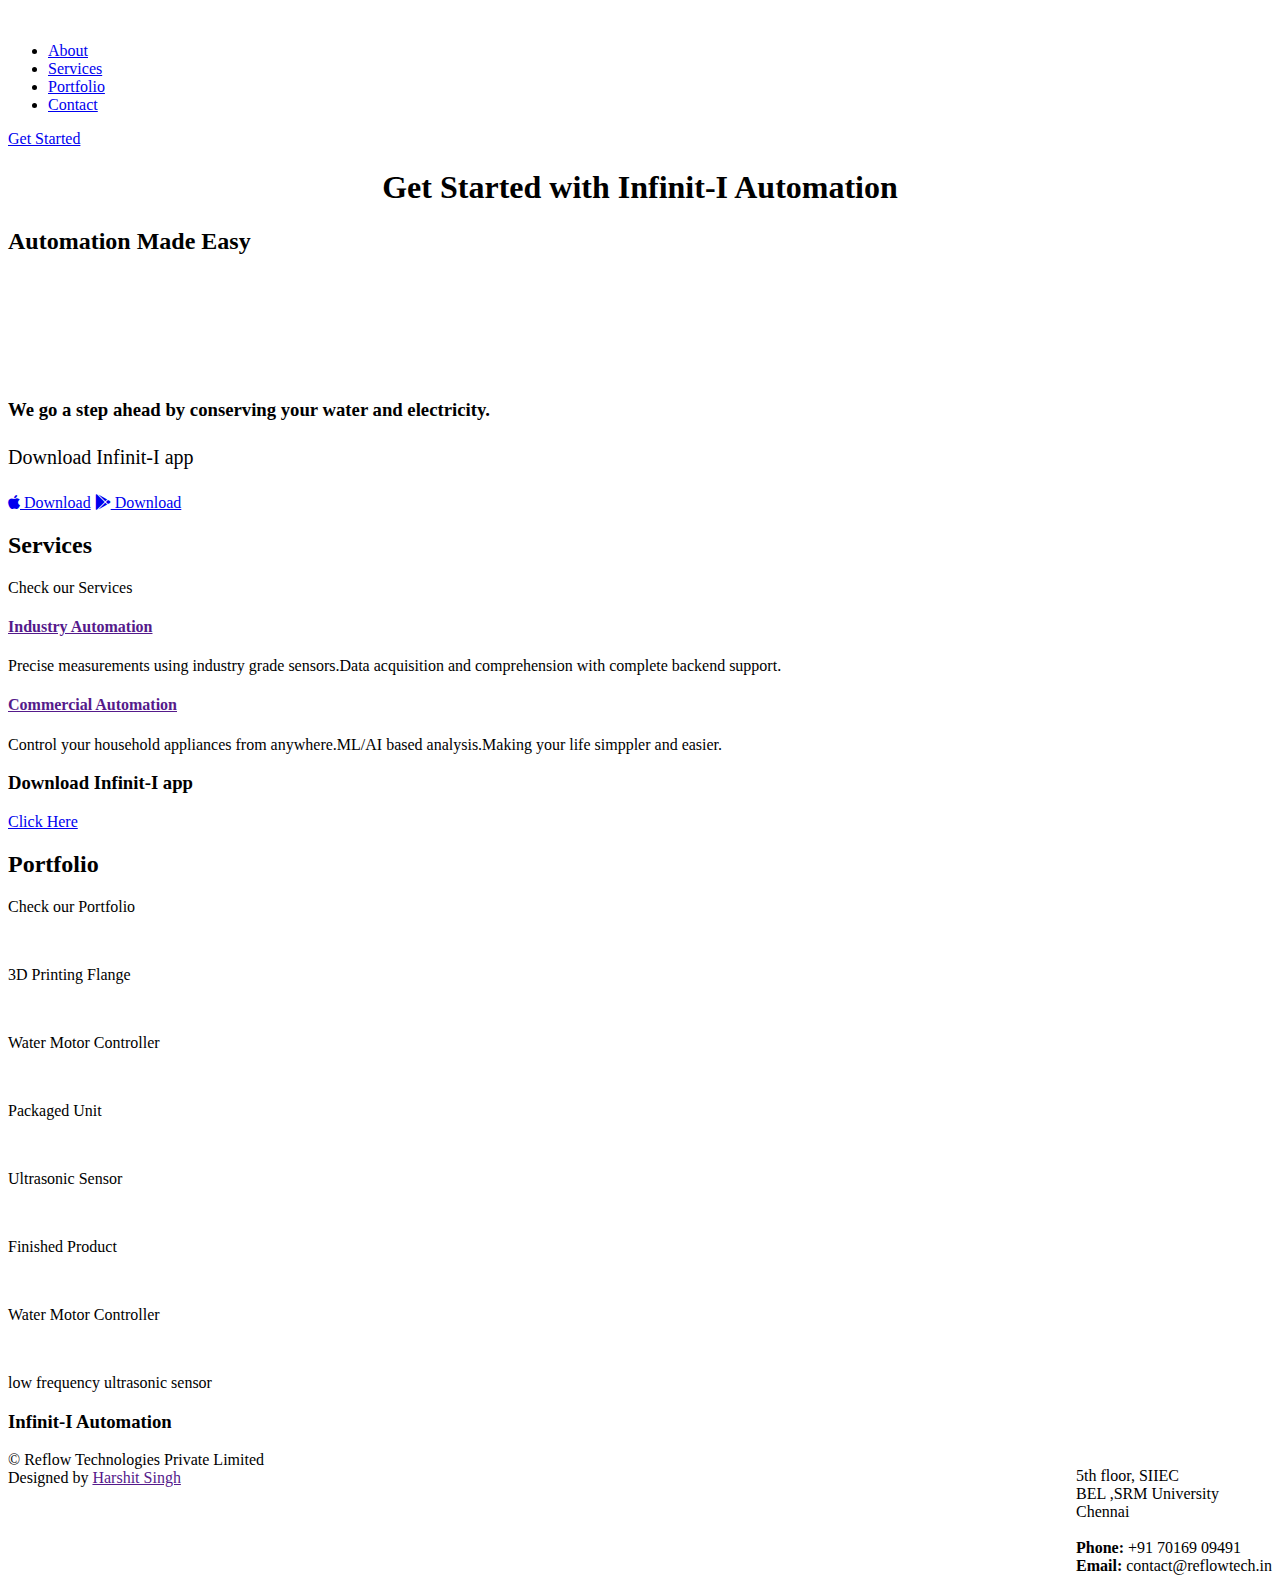
==== infinity.html @ ecfba1bb "Create infinity.html" ====
<!DOCTYPE html>
<html lang="en">

<head>
  <meta charset="utf-8">
  <meta content="width=device-width, initial-scale=1.0" name="viewport">

  <title>Infinit-I</title>
  <meta content="" name="description">
  <meta content="" name="keywords">

  <!-- Favicons -->
  <link href="assets/img/favicon.png" rel="icon">
  <link href="assets/img/apple-touch-icon.png" rel="apple-touch-icon">

  <!-- Google Fonts -->
  <link href="https://fonts.googleapis.com/css?family=Open+Sans:300,300i,400,400i,600,600i,700,700i|Raleway:300,300i,400,400i,500,500i,600,600i,700,700i|Poppins:300,300i,400,400i,500,500i,600,600i,700,700i" rel="stylesheet">

  <!-- Vendor CSS Files -->
  <link href="assets/vendor/aos/aos.css" rel="stylesheet">
  <link href="assets/vendor/bootstrap/css/bootstrap.min.css" rel="stylesheet">
  <link href="assets/vendor/bootstrap-icons/bootstrap-icons.css" rel="stylesheet">
  <link href="assets/vendor/boxicons/css/boxicons.min.css" rel="stylesheet">
  <link href="assets/vendor/glightbox/css/glightbox.min.css" rel="stylesheet">
  <link href="assets/vendor/remixicon/remixicon.css" rel="stylesheet">
  <link href="assets/vendor/swiper/swiper-bundle.min.css" rel="stylesheet">
  <link rel="stylesheet" href="https://cdnjs.cloudflare.com/ajax/libs/font-awesome/6.2.1/css/all.min.css">

  <!-- Template Main CSS File -->
  <link href="assets/css/styleinfinity.css" rel="stylesheet">

  <!-- =======================================================
  * Template Name: Gp - v4.10.0
  * Template URL: https://bootstrapmade.com/gp-free-multipurpose-html-bootstrap-template/
  * Author: BootstrapMade.com
  * License: https://bootstrapmade.com/license/
  ======================================================== -->
</head>

<body>

  <!-- ======= Header ======= -->
  <header id="header" class="fixed-top ">
    <div class="container d-flex align-items-center justify-content-lg-between">

      <!-- <p class="logo me-auto me-lg-0"><a href="index.html"><img src="./assets/img/infiniity.png" alt=""></p> -->
      <!-- Uncomment below if you prefer to use an image logo -->
      <a href="index.html" class="logo me-auto me-lg-0"><img src="assets/img/transparentlogo.png" alt="" class="img-fluid"></a>

      <nav id="navbar" class="navbar order-last order-lg-0">
        <ul>
          
          <li><a class="nav-link scrollto" href="#about">About</a></li>
          <li><a class="nav-link scrollto" href="#services">Services</a></li>
          <li><a class="nav-link scrollto " href="#portfolio">Portfolio</a></li>
          <!-- <li><a class="nav-link scrollto" href="#team">Team</a></li> -->
          <!-- <li class="dropdown"><a href="#"><span>Drop Down</span> <i class="bi bi-chevron-down"></i></a> -->
            <!-- <ul>
              <li><a href="#">Drop Down 1</a></li>
              <li class="dropdown"><a href="#"><span>Deep Drop Down</span> <i class="bi bi-chevron-right"></i></a>
                <ul>
                  <li><a href="#">Deep Drop Down 1</a></li>
                  <li><a href="#">Deep Drop Down 2</a></li>
                  <li><a href="#">Deep Drop Down 3</a></li>
                  <li><a href="#">Deep Drop Down 4</a></li>
                  <li><a href="#">Deep Drop Down 5</a></li>
                </ul>
              </li>
              <li><a href="#">Drop Down 2</a></li>
              <li><a href="#">Drop Down 3</a></li>
              <li><a href="#">Drop Down 4</a></li>
            </ul> -->
          </li>
          <li><a class="nav-link scrollto" href="#contact">Contact</a></li>
        </ul>
        <i class="bi bi-list mobile-nav-toggle"></i>
      </nav><!-- .navbar -->

      <a href="#about" class="get-started-btn scrollto">Get Started</a>

    </div>
  </header><!-- End Header -->

  <!-- ======= Hero Section ======= -->
  <section id="hero" class="d-flex align-items-center justify-content-center">
    <div class="container row" data-aos="fade-up">

      <div class=" col-xl-6 col-lg-6 justify-content-center" data-aos="fade-up" data-aos-delay="150">
        <div class="centerinbox">
          <h1 style="text-align:center">Get Started with Infinit-<span>I</span> Automation</h1>
          <h2>Automation Made Easy</h2>
        </div>
      </div>
      <div class="col-xl-6 col-lg-6 justify-content-center" data-aos="fade-up" data-aos-delay="150">
        <div class="">
          <script src="https://unpkg.com/@lottiefiles/lottie-player@latest/dist/lottie-player.js"></script>
          <div class="mobileHide">
            <lottie-player src="https://assets3.lottiefiles.com/packages/lf20_rvet3w58.json"  background="transparent"  speed="1"  style="width: 450px; height: 450px; "  loop  autoplay></lottie-player>
          </div>
        
          <div class="mobileShow">
            <lottie-player src="https://assets3.lottiefiles.com/packages/lf20_rvet3w58.json"  background="transparent"  speed="1"  style="width: 300px; height: 300px; margin-top: 100px;"  loop  autoplay></lottie-player>
          </div>
        </div>
      </div>

      <!-- <div class="row gy-4 mt-5 justify-content-center" data-aos="zoom-in" data-aos-delay="250">
        <div class="col-xl-2 col-md-4">
          <div class="icon-box">
            <i class="ri-store-line"></i>
            <h3><a href="">Lorem Ipsum</a></h3>
          </div>
        </div>
        <div class="col-xl-2 col-md-4">
          <div class="icon-box">
            <i class="ri-bar-chart-box-line"></i>
            <h3><a href="">Dolor Sitema</a></h3>
          </div>
        </div>
        <div class="col-xl-2 col-md-4">
          <div class="icon-box">
            <i class="ri-calendar-todo-line"></i>
            <h3><a href="">Sedare Perspiciatis</a></h3>
          </div>
        </div>
        <div class="col-xl-2 col-md-4">
          <div class="icon-box">
            <i class="ri-paint-brush-line"></i>
            <h3><a href="">Magni Dolores</a></h3>
          </div>
        </div>
        <div class="col-xl-2 col-md-4">
          <div class="icon-box">
            <i class="ri-database-2-line"></i>
            <h3><a href="">Nemos Enimade</a></h3>
          </div>
        </div>
      </div> -->

    </div>
  </section><!-- End Hero -->

  <main id="main">

    <!-- ======= About Section ======= -->
    <section id="about" class="about">
      <div class="container" data-aos="fade-up">

        <div class="row">
          <div class="col-lg-6 order-1 order-lg-2 " data-aos="fade-left" data-aos-delay="100">
            <img src="assets/img/3.png" class="img-fluid " style="left: 20%; margin-top: 20px;" alt="">
          </div>
          <div class="col-lg-6 pt-4 pt-lg-0 order-2 order-lg-1 content " data-aos="fade-right" style=" margin-top: 100px;" data-aos-delay="100">
            <h3>We go a step ahead by conserving your water and electricity.</h3>
            <p style="margin-top: 25px; margin-bottom: 25px; font-size: 20px;" >
              Download Infinit-I app
            </p>
            <!-- <ul>
              <li><i class="ri-check-double-line"></i> Ullamco laboris nisi ut aliquip ex ea commodo consequat.</li>
              <li><i class="ri-check-double-line"></i> Duis aute irure dolor in reprehenderit in voluptate velit.</li>
              <li><i class="ri-check-double-line"></i> Ullamco laboris nisi ut aliquip ex ea commodo consequat. Duis aute irure dolor in reprehenderit in voluptate trideta storacalaperda mastiro dolore eu fugiat nulla pariatur.</li>
            </ul>
            <p>
              min-height: 80
            </p> -->
            
            <a class="btn btn-dark btn-lg download-button" href="https://play.google.com/store/apps/details?id=com.harshit1245.reflowapp" ><i class="fa-brands fa-apple"></i> Download</a>
            <a type="button" class="btn btn-primary btn-lg download-button" href="https://play.google.com/store/apps/details?id=com.harshit1245.reflowapp"><i class="fa-brands fa-google-play"></i> Download</a>
          </div>
          </div>
        </div>

      </div>
    </section><!-- End About Section -->

    <!-- ======= Clients Section ======= -->
    <!-- <section id="clients" class="clients">
      <div class="container" data-aos="zoom-in">

        <div class="clients-slider swiper">
          <div class="swiper-wrapper align-items-center">
            <div class="swiper-slide"><img src="assets/img/clients/client-1.png" class="img-fluid" alt=""></div>
            <div class="swiper-slide"><img src="assets/img/clients/client-2.png" class="img-fluid" alt=""></div>
            <div class="swiper-slide"><img src="assets/img/clients/client-3.png" class="img-fluid" alt=""></div>
            <div class="swiper-slide"><img src="assets/img/clients/client-4.png" class="img-fluid" alt=""></div>
            <div class="swiper-slide"><img src="assets/img/clients/client-5.png" class="img-fluid" alt=""></div>
            <div class="swiper-slide"><img src="assets/img/clients/client-6.png" class="img-fluid" alt=""></div>
            <div class="swiper-slide"><img src="assets/img/clients/client-7.png" class="img-fluid" alt=""></div>
            <div class="swiper-slide"><img src="assets/img/clients/client-8.png" class="img-fluid" alt=""></div>
          </div>
          <div class="swiper-pagination"></div>
        </div>

      </div>
    </section> -->
    <!-- End Clients Section -->

    <!-- ======= Features Section ======= -->
    <!-- <section id="features" class="features">
      <div class="container" data-aos="fade-up">

        <div class="row">
          <div class="image col-lg-6" style='background-image: url("assets/img/features.jpg");' data-aos="fade-right"></div>
          <div class="col-lg-6" data-aos="fade-left" data-aos-delay="100">
            <div class="icon-box mt-5 mt-lg-0" data-aos="zoom-in" data-aos-delay="150">
              <i class="bx bx-receipt"></i>
              <h4>Est labore ad</h4>
              <p>Consequuntur sunt aut quasi enim aliquam quae harum pariatur laboris nisi ut aliquip</p>
            </div>
            <div class="icon-box mt-5" data-aos="zoom-in" data-aos-delay="150">
              <i class="bx bx-cube-alt"></i>
              <h4>Harum esse qui</h4>
              <p>Excepteur sint occaecat cupidatat non proident, sunt in culpa qui officia deserunt</p>
            </div>
            <div class="icon-box mt-5" data-aos="zoom-in" data-aos-delay="150">
              <i class="bx bx-images"></i>
              <h4>Aut occaecati</h4>
              <p>Aut suscipit aut cum nemo deleniti aut omnis. Doloribus ut maiores omnis facere</p>
            </div>
            <div class="icon-box mt-5" data-aos="zoom-in" data-aos-delay="150">
              <i class="bx bx-shield"></i>
              <h4>Beatae veritatis</h4>
              <p>Expedita veritatis consequuntur nihil tempore laudantium vitae denat pacta</p>
            </div>
          </div>
        </div>

      </div>
    </section> -->
    <!-- End Features Section -->

    <!-- ======= Services Section ======= -->
    <section id="services" class="services">
      <div class="container" data-aos="fade-up">

        <div class="section-title">
          <h2>Services</h2>
          <p>Check our Services</p>
        </div>

        <div class="row">
          <div class="col-lg-6 col-md-6 d-flex align-items-stretch" data-aos="zoom-in" data-aos-delay="100">
            <div class="icon-box">
              <div class="icon"><i class="bx bxl-dribbble" style="color: white;"></i></div>
              <h4><a href="">Industry Automation</a></h4>
              <p>Precise measurements using industry grade sensors.Data acquisition and comprehension with complete backend support.</p>
            </div>
          </div>

          <div class="col-lg-6 col-md-6 d-flex align-items-stretch mt-4 mt-md-0" data-aos="zoom-in" data-aos-delay="200">
            <div class="icon-box">
              <div class="icon"><i class="bx bx-file" style="color: white;"></i></div>
              <h4><a href="">Commercial Automation</a></h4>
              <p>Control your household appliances from anywhere.ML/AI based analysis.Making your life simppler and easier.</p>
            </div>
          </div>

          <!-- <div class="col-lg-4 col-md-6 d-flex align-items-stretch mt-4 mt-lg-0" data-aos="zoom-in" data-aos-delay="300">
            <div class="icon-box">
              <div class="icon"><i class="bx bx-tachometer"></i></div>
              <h4><a href="">Magni Dolores</a></h4>
              <p>Excepteur sint occaecat cupidatat non proident, sunt in culpa qui officia</p>
            </div>
          </div>

          <div class="col-lg-4 col-md-6 d-flex align-items-stretch mt-4" data-aos="zoom-in" data-aos-delay="100">
            <div class="icon-box">
              <div class="icon"><i class="bx bx-world"></i></div>
              <h4><a href="">Nemo Enim</a></h4>
              <p>At vero eos et accusamus et iusto odio dignissimos ducimus qui blanditiis</p>
            </div>
          </div>

          <div class="col-lg-4 col-md-6 d-flex align-items-stretch mt-4" data-aos="zoom-in" data-aos-delay="200">
            <div class="icon-box">
              <div class="icon"><i class="bx bx-slideshow"></i></div>
              <h4><a href="">Dele cardo</a></h4>
              <p>Quis consequatur saepe eligendi voluptatem consequatur dolor consequuntur</p>
            </div>
          </div>

          <div class="col-lg-4 col-md-6 d-flex align-items-stretch mt-4" data-aos="zoom-in" data-aos-delay="300">
            <div class="icon-box">
              <div class="icon"><i class="bx bx-arch"></i></div>
              <h4><a href="">Divera don</a></h4>
              <p>Modi nostrum vel laborum. Porro fugit error sit minus sapiente sit aspernatur</p>
            </div>
          </div> -->

        </div>

      </div>
    </section><!-- End Services Section -->

    <!-- ======= Cta Section ======= -->
    <section id="cta" class="cta">
      <div class="container" data-aos="zoom-in">

        <div class="text-center">
          <h3>Download Infinit-I app</h3>
          <!-- <p> Duis aute irure dolor in reprehenderit in voluptate velit esse cillum dolore eu fugiat nulla pariatur. Excepteur sint occaecat cupidatat non proident, sunt in culpa qui officia deserunt mollit anim id est laborum.</p> -->
          <a class="cta-btn" href="https://play.google.com/store/apps/details?id=com.harshit1245.reflowapp">Click Here</a>
        </div>

      </div>
    </section><!-- End Cta Section -->

    <!-- ======= Portfolio Section ======= -->
    <section id="portfolio" class="portfolio">
      <div class="container" data-aos="fade-up">

        <div class="section-title">
          <h2>Portfolio</h2>
          <p>Check our Portfolio</p>
        </div>

        <!-- <div class="row" data-aos="fade-up" data-aos-delay="100">
          <div class="col-lg-12 d-flex justify-content-center">
            <ul id="portfolio-flters">
              <li data-filter="*" class="filter-active">All</li>
              <li data-filter=".filter-app">App</li>
              <li data-filter=".filter-card">Card</li>
              <li data-filter=".filter-web">Web</li>
            </ul>
          </div>
        </div> -->

        <div class="row portfolio-container" data-aos="fade-up" data-aos-delay="200">

          <div class="col-lg-4 col-md-6 portfolio-item filter-app">
            <div class="portfolio-wrap">
              <img src="assets/img/3d printing flange.jpg" class="img-fluid" alt="">
              <div class="portfolio-info">
                <!-- <h4>App 1</h4> -->
                <p>3D Printing Flange</p>
                <div class="portfolio-links">
                  <a href="assets/img/3d printing flange.jpg" data-gallery="portfolioGallery" class="portfolio-lightbox" title="3D Printing Flange"><i class="bx bx-plus"></i></a>
                  <!-- <a href="portfolio-details.html" title="More Details"><i class="bx bx-link"></i></a> -->
                </div>
              </div>
            </div>
          </div>

          <div class="col-lg-4 col-md-6 portfolio-item filter-web">
            <div class="portfolio-wrap">
              <img src="assets/img/untiltiled1.png" class="img-fluid" alt="">
              <div class="portfolio-info">
                <!-- <h4>Web 3</h4> -->
                <p>Water Motor Controller</p>
                <div class="portfolio-links">
                  <a href="assets/img/" data-gallery="portfolioGallery" class="portfolio-lightbox" title="Water Motor Controller"><i class="bx bx-plus"></i></a>
                  <!-- <a href="portfolio-details.html" title="More Details"><i class="bx bx-link"></i></a> -->
                </div>
              </div>
            </div>
          </div>
<!-- 
          <div class="col-lg-4 col-md-6 portfolio-item filter-app">
            <div class="portfolio-wrap">
              <img src="assets/img/finished prototype.jpg" class="img-fluid" alt="">
              <div class="portfolio-info">
                <h4>App 2</h4>
                <p>App</p>
                <div class="portfolio-links">
                  <a href="assets/img/finished prototype.jpg" data-gallery="portfolioGallery" class="portfolio-lightbox" title="App 2"><i class="bx bx-plus"></i></a>
                  <a href="portfolio-details.html" title="More Details"><i class="bx bx-link"></i></a>
                </div>
              </div>
            </div>
          </div> -->

          <div class="col-lg-4 col-md-6 portfolio-item filter-card">
            <div class="portfolio-wrap">
              <img src="assets/img/packaged unit.jpg" class="img-fluid" alt="">
              <div class="portfolio-info">
                <!-- <h4>Card 2</h4> -->
                <p>Packaged Unit</p>
                <div class="portfolio-links">
                  <a href="assets/img/packaged unit.jpg" data-gallery="portfolioGallery" class="portfolio-lightbox" title="Packaged Unit"><i class="bx bx-plus"></i></a>
                  <!-- <a href="portfolio-details.html" title="More Details"><i class="bx bx-link"></i></a> -->
                </div>
              </div>
            </div>
          </div>
<!-- 
          <div class="col-lg-4 col-md-6 portfolio-item filter-web">
            <div class="portfolio-wrap">
              <img src="assets/img/untitled3.png" class="img-fluid" alt="">
              <div class="portfolio-info">
                <h4>Web 2</h4>
                <p>Web</p>
                <div class="portfolio-links">
                  <a href="assets/img/untitled3.png" data-gallery="portfolioGallery" class="portfolio-lightbox" title="Web 2"><i class="bx bx-plus"></i></a>
                  <a href="portfolio-details.html" title="More Details"><i class="bx bx-link"></i></a>
                </div>
              </div>
            </div>
          </div> -->

          <div class="col-lg-4 col-md-6 portfolio-item filter-app">
            <div class="portfolio-wrap">
              <img src="assets/img/final product.jpg" class="img-fluid" alt="">
              <div class="portfolio-info">
                <!-- <h4>App 3</h4> -->
                <p>Ultrasonic Sensor</p>
                <div class="portfolio-links">
                  <a href="assets/img/final product.jpg" data-gallery="portfolioGallery" class="portfolio-lightbox" title="Ultrasonic Sensor"><i class="bx bx-plus"></i></a>
                  <!-- <a href="portfolio-details.html" title="More Details"><i class="bx bx-link"></i></a> -->
                </div>
              </div>
            </div>
          </div>

          <div class="col-lg-4 col-md-6 portfolio-item filter-card">
            <div class="portfolio-wrap">
              <img src="assets/img/untitled.png" class="img-fluid" alt="">
              <div class="portfolio-info">
                <!-- <h4>Card 1</h4> -->
                <p>Finished Product</p>
                <div class="portfolio-links">
                  <a href="assets/img/untitled.png" data-gallery="portfolioGallery" class="portfolio-lightbox" title="Finished Product"><i class="bx bx-plus"></i></a>
                  <!-- <a href="portfolio-details.html" title="More Details"><i class="bx bx-link"></i></a> -->
                </div>
              </div>
            </div>
          </div>

          <div class="col-lg-4 col-md-6 portfolio-item filter-card">
            <div class="portfolio-wrap">
              <img src="assets/img/untiltiled1.png" class="img-fluid" alt="">
              <div class="portfolio-info">
                <!-- <h4>Card 3</h4> -->
                <p>Water Motor Controller</p>
                <div class="portfolio-links">
                  <a href="assets/img/untiltiled1.png" data-gallery="portfolioGallery" class="portfolio-lightbox" title="Water Motor Controller"><i class="bx bx-plus"></i></a>
                  <!-- <a href="portfolio-details.html" title="More Details"><i class="bx bx-link"></i></a> -->
                </div>
              </div>
            </div>
          </div>

          <div class="col-lg-4 col-md-6 portfolio-item filter-web">
            <div class="portfolio-wrap">
              <img src="assets/img/low frequency ultrasonic sensor.jpg" class="img-fluid" alt="">
              <div class="portfolio-info">
                <!-- <h4>Web 3</h4> -->
                <p>low frequency ultrasonic sensor</p>
                <div class="portfolio-links">
                  <a href="assets/img/low frequency ultrasonic sensor.jpg" data-gallery="portfolioGallery" class="portfolio-lightbox" title="low frequency ultrasonic sensor"><i class="bx bx-plus"></i></a>
                  <!-- <a href="portfolio-details.html" title="More Details"><i class="bx bx-link"></i></a> -->
                </div>
              </div>
            </div>
          </div>

        </div>

      </div>
    </section><!-- End Portfolio Section -->

    <!-- ======= Counts Section ======= -->
    <!-- <section id="counts" class="counts">
      <div class="container" data-aos="fade-up">

        <div class="row no-gutters">
          <div class="image col-xl-5 d-flex align-items-stretch justify-content-center justify-content-lg-start" data-aos="fade-right" data-aos-delay="100"></div>
          <div class="col-xl-7 ps-0 ps-lg-5 pe-lg-1 d-flex align-items-stretch" data-aos="fade-left" data-aos-delay="100">
            <div class="content d-flex flex-column justify-content-center">
              <h3>Voluptatem dignissimos provident quasi</h3>
              <p>
                Lorem ipsum dolor sit amet, consectetur adipiscing elit, sed do eiusmod tempor incididunt ut labore et dolore magna aliqua. Duis aute irure dolor in reprehenderit
              </p>
              <div class="row">
                <div class="col-md-6 d-md-flex align-items-md-stretch">
                  <div class="count-box">
                    <i class="bi bi-emoji-smile"></i>
                    <span data-purecounter-start="0" data-purecounter-end="65" data-purecounter-duration="2" class="purecounter"></span>
                    <p><strong>Happy Clients</strong> consequuntur voluptas nostrum aliquid ipsam architecto ut.</p>
                  </div>
                </div>

                <div class="col-md-6 d-md-flex align-items-md-stretch">
                  <div class="count-box">
                    <i class="bi bi-journal-richtext"></i>
                    <span data-purecounter-start="0" data-purecounter-end="85" data-purecounter-duration="2" class="purecounter"></span>
                    <p><strong>Projects</strong> adipisci atque cum quia aspernatur totam laudantium et quia dere tan</p>
                  </div>
                </div>

                <div class="col-md-6 d-md-flex align-items-md-stretch">
                  <div class="count-box">
                    <i class="bi bi-clock"></i>
                    <span data-purecounter-start="0" data-purecounter-end="35" data-purecounter-duration="4" class="purecounter"></span>
                    <p><strong>Years of experience</strong> aut commodi quaerat modi aliquam nam ducimus aut voluptate non vel</p>
                  </div>
                </div>

                <div class="col-md-6 d-md-flex align-items-md-stretch">
                  <div class="count-box">
                    <i class="bi bi-award"></i>
                    <span data-purecounter-start="0" data-purecounter-end="20" data-purecounter-duration="4" class="purecounter"></span>
                    <p><strong>Awards</strong> rerum asperiores dolor alias quo reprehenderit eum et nemo pad der</p>
                  </div>
                </div>
              </div>
            </div>
          </div>
        </div>

      </div>
    </section> -->
    <!-- End Counts Section -->

    <!-- ======= Testimonials Section ======= -->
    <!-- <section id="testimonials" class="testimonials">
      <div class="container" data-aos="zoom-in">

        <div class="testimonials-slider swiper" data-aos="fade-up" data-aos-delay="100">
          <div class="swiper-wrapper">

            <div class="swiper-slide">
              <div class="testimonial-item">
                <img src="assets/img/testimonials/testimonials-1.jpg" class="testimonial-img" alt="">
                <h3>Saul Goodman</h3>
                <h4>Ceo &amp; Founder</h4>
                <p>
                  <i class="bx bxs-quote-alt-left quote-icon-left"></i>
                  Proin iaculis purus consequat sem cure digni ssim donec porttitora entum suscipit rhoncus. Accusantium quam, ultricies eget id, aliquam eget nibh et. Maecen aliquam, risus at semper.
                  <i class="bx bxs-quote-alt-right quote-icon-right"></i>
                </p>
              </div>
            </div>

            <div class="swiper-slide">
              <div class="testimonial-item">
                <img src="assets/img/testimonials/testimonials-2.jpg" class="testimonial-img" alt="">
                <h3>Sara Wilsson</h3>
                <h4>Designer</h4>
                <p>
                  <i class="bx bxs-quote-alt-left quote-icon-left"></i>
                  Export tempor illum tamen malis malis eram quae irure esse labore quem cillum quid cillum eram malis quorum velit fore eram velit sunt aliqua noster fugiat irure amet legam anim culpa.
                  <i class="bx bxs-quote-alt-right quote-icon-right"></i>
                </p>
              </div>
            </div>

            <div class="swiper-slide">
              <div class="testimonial-item">
                <img src="assets/img/testimonials/testimonials-3.jpg" class="testimonial-img" alt="">
                <h3>Jena Karlis</h3>
                <h4>Store Owner</h4>
                <p>
                  <i class="bx bxs-quote-alt-left quote-icon-left"></i>
                  Enim nisi quem export duis labore cillum quae magna enim sint quorum nulla quem veniam duis minim tempor labore quem eram duis noster aute amet eram fore quis sint minim.
                  <i class="bx bxs-quote-alt-right quote-icon-right"></i>
                </p>
              </div>
            </div>

            <div class="swiper-slide">
              <div class="testimonial-item">
                <img src="assets/img/testimonials/testimonials-4.jpg" class="testimonial-img" alt="">
                <h3>Matt Brandon</h3>
                <h4>Freelancer</h4>
                <p>
                  <i class="bx bxs-quote-alt-left quote-icon-left"></i>
                  Fugiat enim eram quae cillum dolore dolor amet nulla culpa multos export minim fugiat minim velit minim dolor enim duis veniam ipsum anim magna sunt elit fore quem dolore labore illum veniam.
                  <i class="bx bxs-quote-alt-right quote-icon-right"></i>
                </p>
              </div>
            </div>

            <div class="swiper-slide">
              <div class="testimonial-item">
                <img src="assets/img/testimonials/testimonials-5.jpg" class="testimonial-img" alt="">
                <h3>John Larson</h3>
                <h4>Entrepreneur</h4>
                <p>
                  <i class="bx bxs-quote-alt-left quote-icon-left"></i>
                  Quis quorum aliqua sint quem legam fore sunt eram irure aliqua veniam tempor noster veniam enim culpa labore duis sunt culpa nulla illum cillum fugiat legam esse veniam culpa fore nisi cillum quid.
                  <i class="bx bxs-quote-alt-right quote-icon-right"></i>
                </p>
              </div>
            </div>
          </div>
          <div class="swiper-pagination"></div>
        </div>

      </div>
    </section> -->
    <!-- End Testimonials Section -->

    <!-- ======= Team Section ======= -->
    <!-- <section id="team" class="team">
      <div class="container" data-aos="fade-up">

        <div class="section-title">
          <h2>Team</h2>
          <p>Check our Team</p>
        </div>

        <div class="row">

          <div class="col-lg-3 col-md-6 d-flex align-items-stretch">
            <div class="member" data-aos="fade-up" data-aos-delay="100">
              <div class="member-img">
                <img src="assets/img/team/team-1.jpg" class="img-fluid" alt="">
                <div class="social">
                  <a href=""><i class="bi bi-twitter"></i></a>
                  <a href=""><i class="bi bi-facebook"></i></a>
                  <a href=""><i class="bi bi-instagram"></i></a>
                  <a href=""><i class="bi bi-linkedin"></i></a>
                </div>
              </div>
              <div class="member-info">
                <h4>Walter White</h4>
                <span>Chief Executive Officer</span>
              </div>
            </div>
          </div>

          <div class="col-lg-3 col-md-6 d-flex align-items-stretch">
            <div class="member" data-aos="fade-up" data-aos-delay="200">
              <div class="member-img">
                <img src="assets/img/team/team-2.jpg" class="img-fluid" alt="">
                <div class="social">
                  <a href=""><i class="bi bi-twitter"></i></a>
                  <a href=""><i class="bi bi-facebook"></i></a>
                  <a href=""><i class="bi bi-instagram"></i></a>
                  <a href=""><i class="bi bi-linkedin"></i></a>
                </div>
              </div>
              <div class="member-info">
                <h4>Sarah Jhonson</h4>
                <span>Product Manager</span>
              </div>
            </div>
          </div>

          <div class="col-lg-3 col-md-6 d-flex align-items-stretch">
            <div class="member" data-aos="fade-up" data-aos-delay="300">
              <div class="member-img">
                <img src="assets/img/team/team-3.jpg" class="img-fluid" alt="">
                <div class="social">
                  <a href=""><i class="bi bi-twitter"></i></a>
                  <a href=""><i class="bi bi-facebook"></i></a>
                  <a href=""><i class="bi bi-instagram"></i></a>
                  <a href=""><i class="bi bi-linkedin"></i></a>
                </div>
              </div>
              <div class="member-info">
                <h4>William Anderson</h4>
                <span>CTO</span>
              </div>
            </div>
          </div>

          <div class="col-lg-3 col-md-6 d-flex align-items-stretch">
            <div class="member" data-aos="fade-up" data-aos-delay="400">
              <div class="member-img">
                <img src="assets/img/team/team-4.jpg" class="img-fluid" alt="">
                <div class="social">
                  <a href=""><i class="bi bi-twitter"></i></a>
                  <a href=""><i class="bi bi-facebook"></i></a>
                  <a href=""><i class="bi bi-instagram"></i></a>
                  <a href=""><i class="bi bi-linkedin"></i></a>
                </div>
              </div>
              <div class="member-info">
                <h4>Amanda Jepson</h4>
                <span>Accountant</span>
              </div>
            </div>
          </div>

        </div>

      </div>
    </section> -->
    <!-- End Team Section -->

    <!-- ======= Contact Section ======= -->
    <!-- <section id="contact" class="contact">
      <div class="container" data-aos="fade-up">

        <div class="section-title">
          <h2>Contact</h2>
          <p>Contact Us</p>
        </div>

        <div>
          <iframe style="border:0; width: 100%; height: 270px;" src="https://www.google.com/maps/embed?pb=!1m14!1m8!1m3!1d12097.433213460943!2d-74.0062269!3d40.7101282!3m2!1i1024!2i768!4f13.1!3m3!1m2!1s0x0%3A0xb89d1fe6bc499443!2sDowntown+Conference+Center!5e0!3m2!1smk!2sbg!4v1539943755621" frameborder="0" allowfullscreen></iframe>
        </div>

        <div class="row mt-5">

          <div class="col-lg-4">
            <div class="info">
              <div class="address">
                <i class="bi bi-geo-alt"></i>
                <h4>Location:</h4>
                <p>A108 Adam Street, New York, NY 535022</p>
              </div>

              <div class="email"> -->
                <!-- <i class="bi bi-envelope"></i>
                <h4>Email:</h4>
                <p>info@example.com</p>
              </div>

              <div class="phone">
                <i class="bi bi-phone"></i>
                <h4>Call:</h4>
                <p>+1 5589 55488 55s</p>
              </div>

            </div>

          </div>

          <div class="col-lg-8 mt-5 mt-lg-0">

            <form action="forms/contact.php" method="post" role="form" class="php-email-form">
              <div class="row">
                <div class="col-md-6 form-group">
                  <input type="text" name="name" class="form-control" id="name" placeholder="Your Name" required>
                </div>
                <div class="col-md-6 form-group mt-3 mt-md-0">
                  <input type="email" class="form-control" name="email" id="email" placeholder="Your Email" required>
                </div>
              </div>
              <div class="form-group mt-3">
                <input type="text" class="form-control" name="subject" id="subject" placeholder="Subject" required>
              </div>
              <div class="form-group mt-3">
                <textarea class="form-control" name="message" rows="5" placeholder="Message" required></textarea>
              </div>
              <div class="my-3">
                <div class="loading">Loading</div>
                <div class="error-message"></div>
                <div class="sent-message">Your message has been sent. Thank you!</div>
              </div>
              <div class="text-center"><button type="submit">Send Message</button></div>
            </form>

          </div>

        </div>

      </div>
    </section> -->
    <!-- End Contact Section -->

  </main><!-- End #main -->

  <!-- ======= Footer ======= -->
  <footer id="footer">
    <div class="footer-top">
      <div class="container">
        <div class="row">

          <div class="col-lg-6 col-md-6">
            <div class="footer-info">
              <h3>Infinit-<span>I</span> Automation</h3>
              <!-- <p>
                SIIC, BEL Lab <br>
                SRM UNIVERSITY<br><br>
                <strong>Phone:</strong> +1 5589 55488 55<br>
                <strong>Email:</strong> contact@reflowtech.in<br>
              </p>
              <div class="social-links mt-3">
                <a href="#" class="twitter"><i class="bx bxl-twitter"></i></a>
                <a href="#" class="facebook"><i class="bx bxl-facebook"></i></a>
                <a href="#" class="instagram"><i class="bx bxl-instagram"></i></a>
                <a href="#" class="google-plus"><i class="bx bxl-skype"></i></a>
                <a href="#" class="linkedin"><i class="bx bxl-linkedin"></i></a>
              </div> -->
            </div>
          </div>

          <!-- <div class="col-lg-2 col-md-6 footer-links">
            <h4>Useful Links</h4>
            <ul>
              <li><i class="bx bx-chevron-right"></i> <a href="#">Home</a></li>
              <li><i class="bx bx-chevron-right"></i> <a href="#">About us</a></li>
              <li><i class="bx bx-chevron-right"></i> <a href="#">Services</a></li>
              <li><i class="bx bx-chevron-right"></i> <a href="#">Terms of service</a></li>
              <li><i class="bx bx-chevron-right"></i> <a href="#">Privacy policy</a></li>
            </ul>
          </div>

          <div class="col-lg-3 col-md-6 footer-links">
            <h4>Our Services</h4>
            <ul>
              <li><i class="bx bx-chevron-right"></i> <a href="#">Web Design</a></li>
              <li><i class="bx bx-chevron-right"></i> <a href="#">Web Development</a></li>
              <li><i class="bx bx-chevron-right"></i> <a href="#">Product Management</a></li>
              <li><i class="bx bx-chevron-right"></i> <a href="#">Marketing</a></li>
              <li><i class="bx bx-chevron-right"></i> <a href="#">Graphic Design</a></li>
            </ul>
          </div> -->

          <div class="col-lg-6 col-md-6 ">
            <!-- <h4>Our Newsletter</h4>
            <p>Tamen quem nulla quae legam multos aute sint culpa legam noster magna</p>
            <form action="" method="post">
              <input type="email" name="email"><input type="submit" value="Subscribe">
            </form> -->
            <div   style="float: right;">
            <p>
              5th floor, SIIEC <br>
              BEL ,SRM University<br>
              Chennai
              <br><br>
              <strong>Phone:</strong> +91 70169 09491<br>
              <strong>Email:</strong> contact@reflowtech.in<br>
            </p>
            <div class="social-links mt-3">
              <a href="https://instagram.com/reflowtech?igshid=YmMyMTA2M2Y=" class="twitter"><i class="bx bxl-twitter"></i></a>
              <a href="https://instagram.com/reflowtech?igshid=YmMyMTA2M2Y=" class="facebook"><i class="bx bxl-facebook"></i></a>
              <a href="https://instagram.com/reflowtech?igshid=YmMyMTA2M2Y=" class="instagram"><i class="bx bxl-instagram"></i></a>
           
              <a href="https://www.linkedin.com/company/reflowtechnologies/" class="linkedin"><i class="bx bxl-linkedin"></i></a>
            </div>
          </div>

          </div>

        </div>
      </div>
    </div>

    <div class="container">
      <div class="copyright">
        &copy; Reflow Technologies Private Limited
      </div>
      <div class="credits">
   
        Designed by <a href="">Harshit Singh</a>
      </div>
    </div>
  </footer><!-- End Footer -->

  <div id="preloader"></div>
  <a href="#" class="back-to-top d-flex align-items-center justify-content-center"><i class="bi bi-arrow-up-short"></i></a>

  <!-- Vendor JS Files -->
  <script src="assets/vendor/purecounter/purecounter_vanilla.js"></script>
  <script src="assets/vendor/aos/aos.js"></script>
  <script src="assets/vendor/bootstrap/js/bootstrap.bundle.min.js"></script>
  <script src="assets/vendor/glightbox/js/glightbox.min.js"></script>
  <script src="assets/vendor/isotope-layout/isotope.pkgd.min.js"></script>
  <script src="assets/vendor/swiper/swiper-bundle.min.js"></script>
  <script src="assets/vendor/php-email-form/validate.js"></script>

  <!-- Template Main JS File -->
  <script src="assets/js/main.js"></script>

</body>

</html>



<!-- Updated by Harshit Date - 18 Feb -->
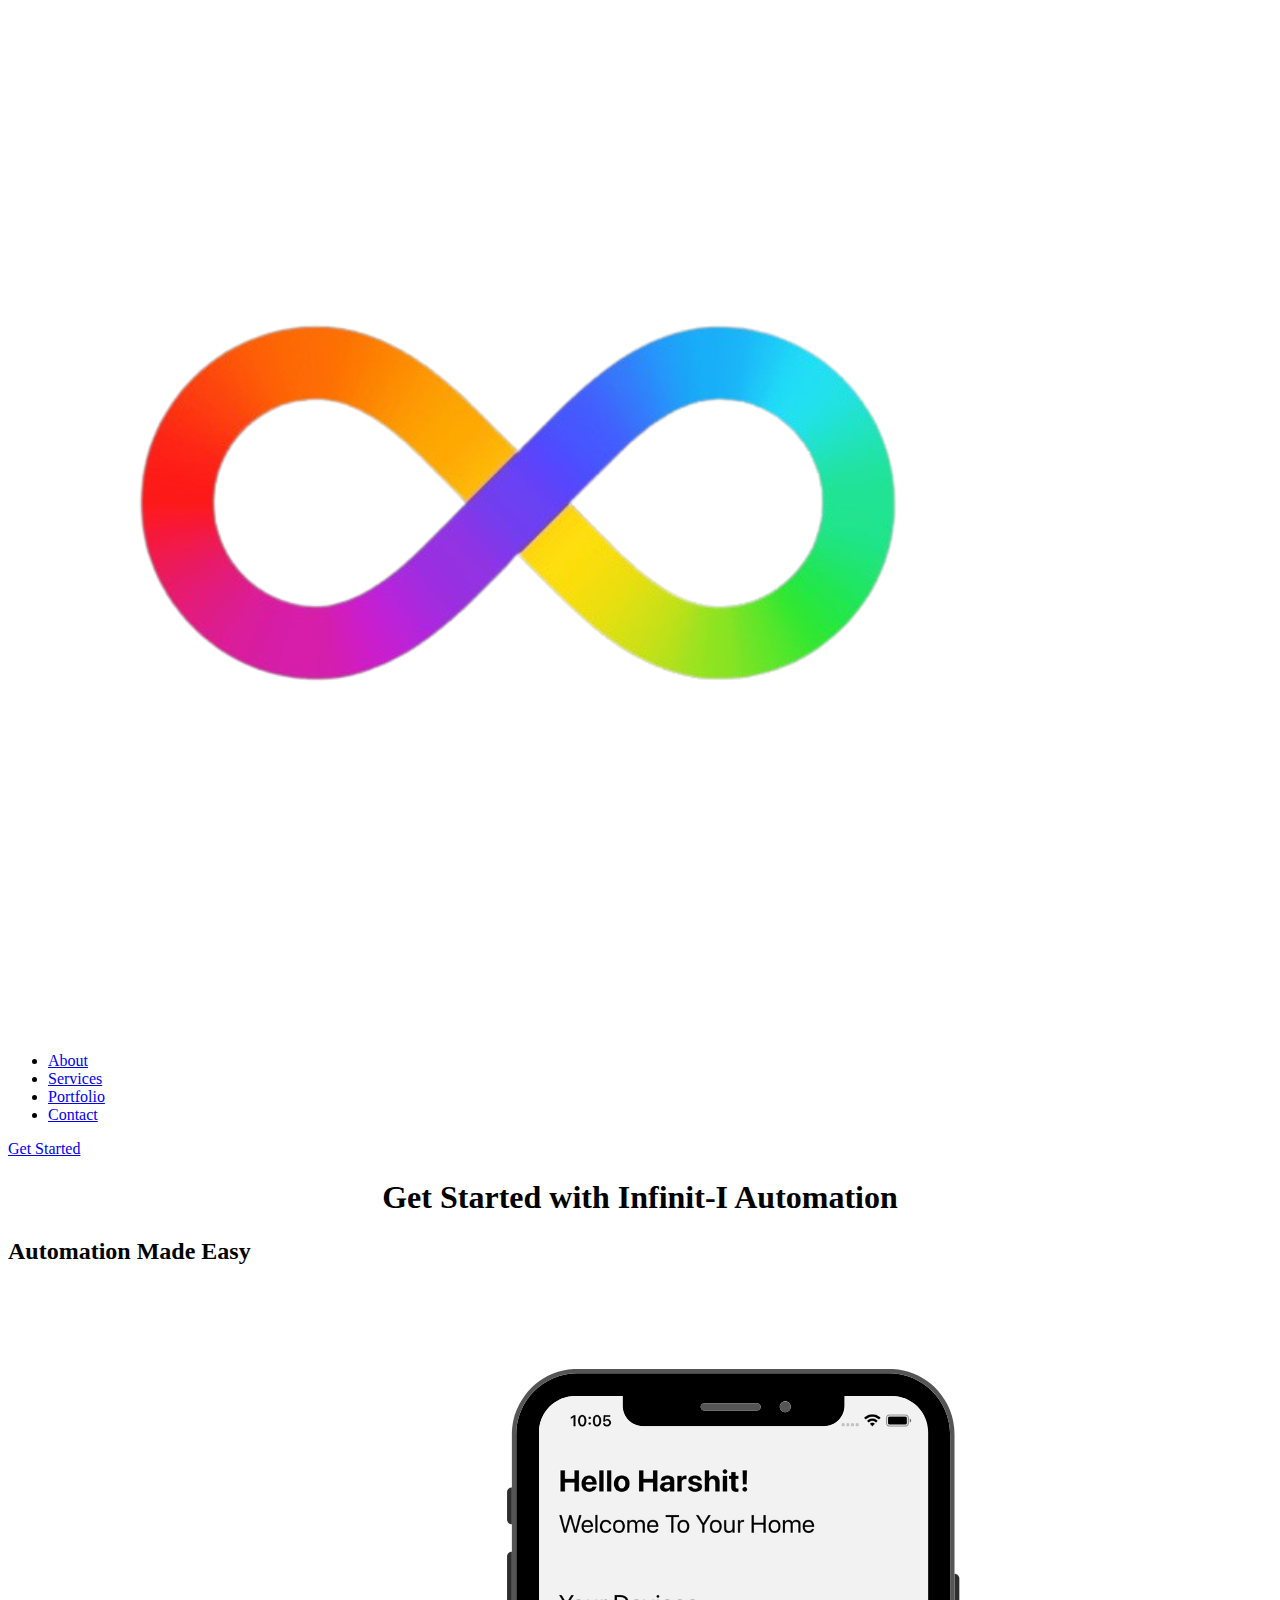
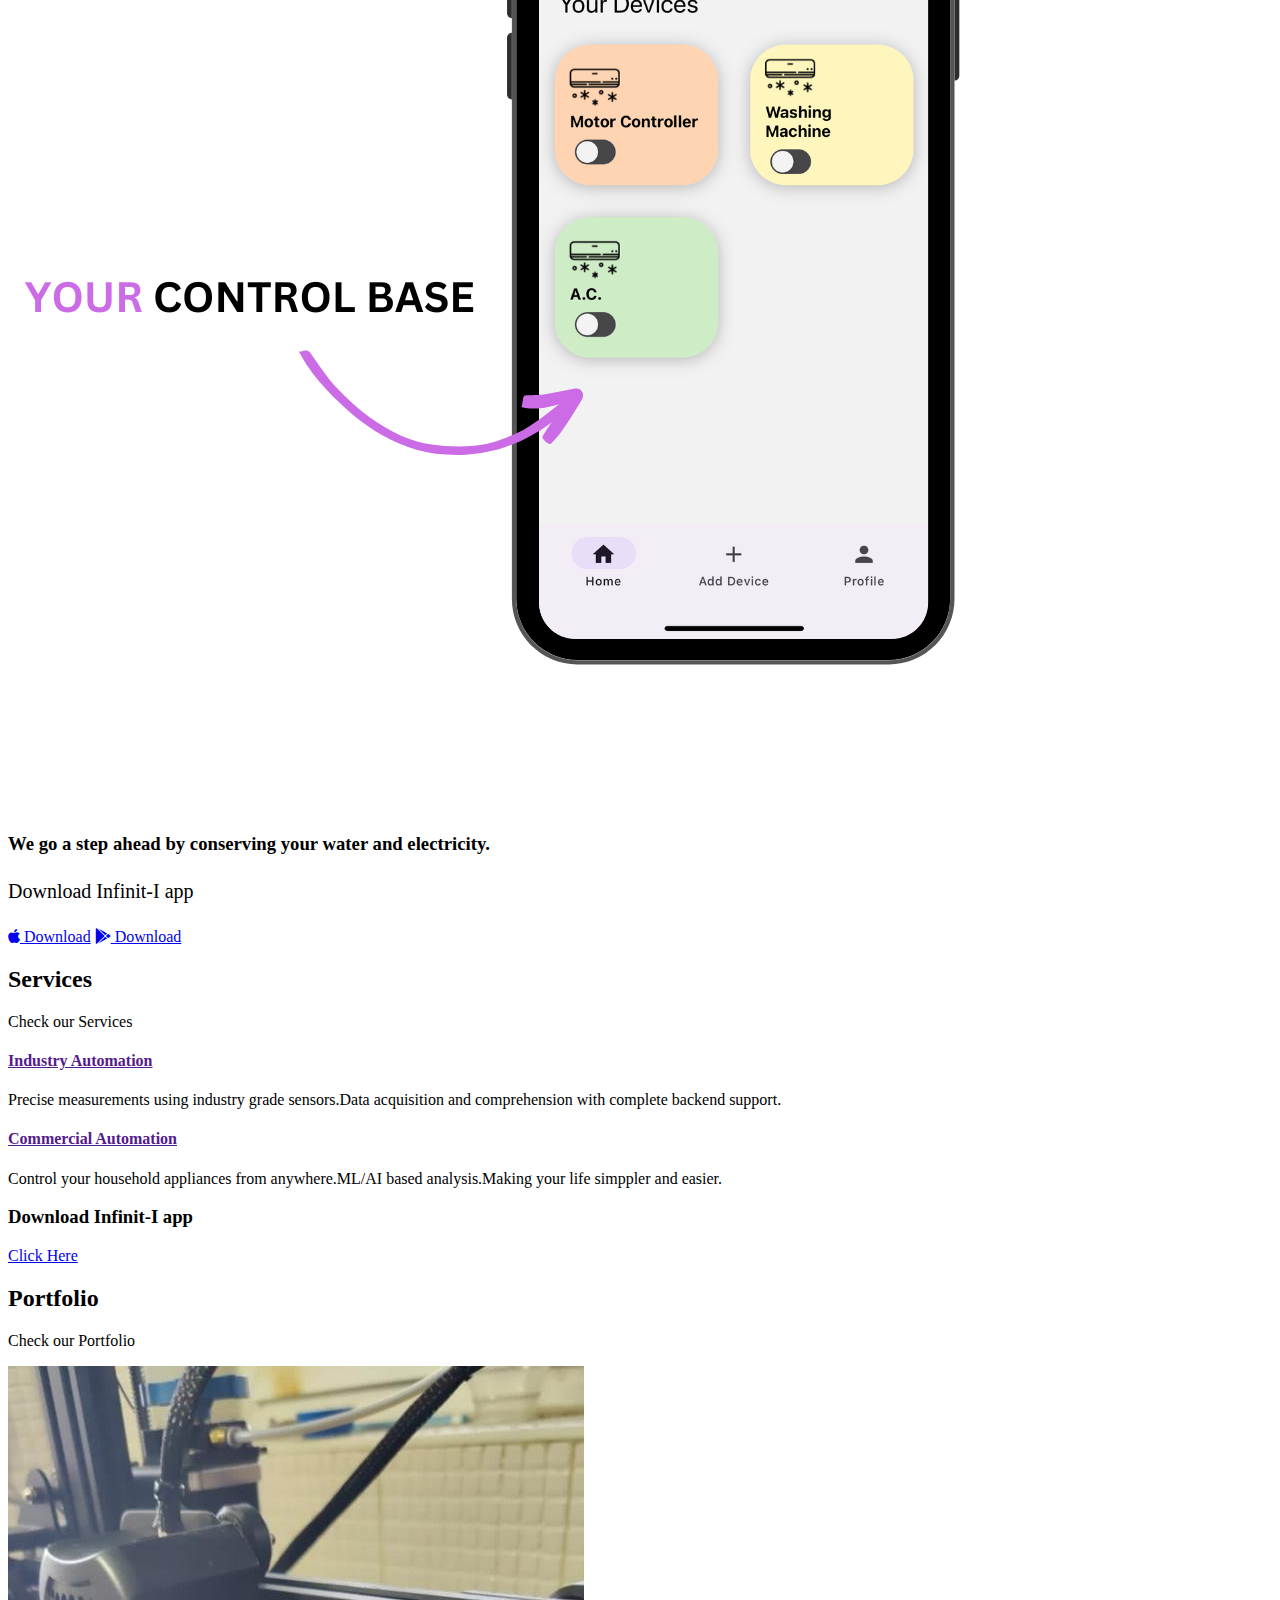
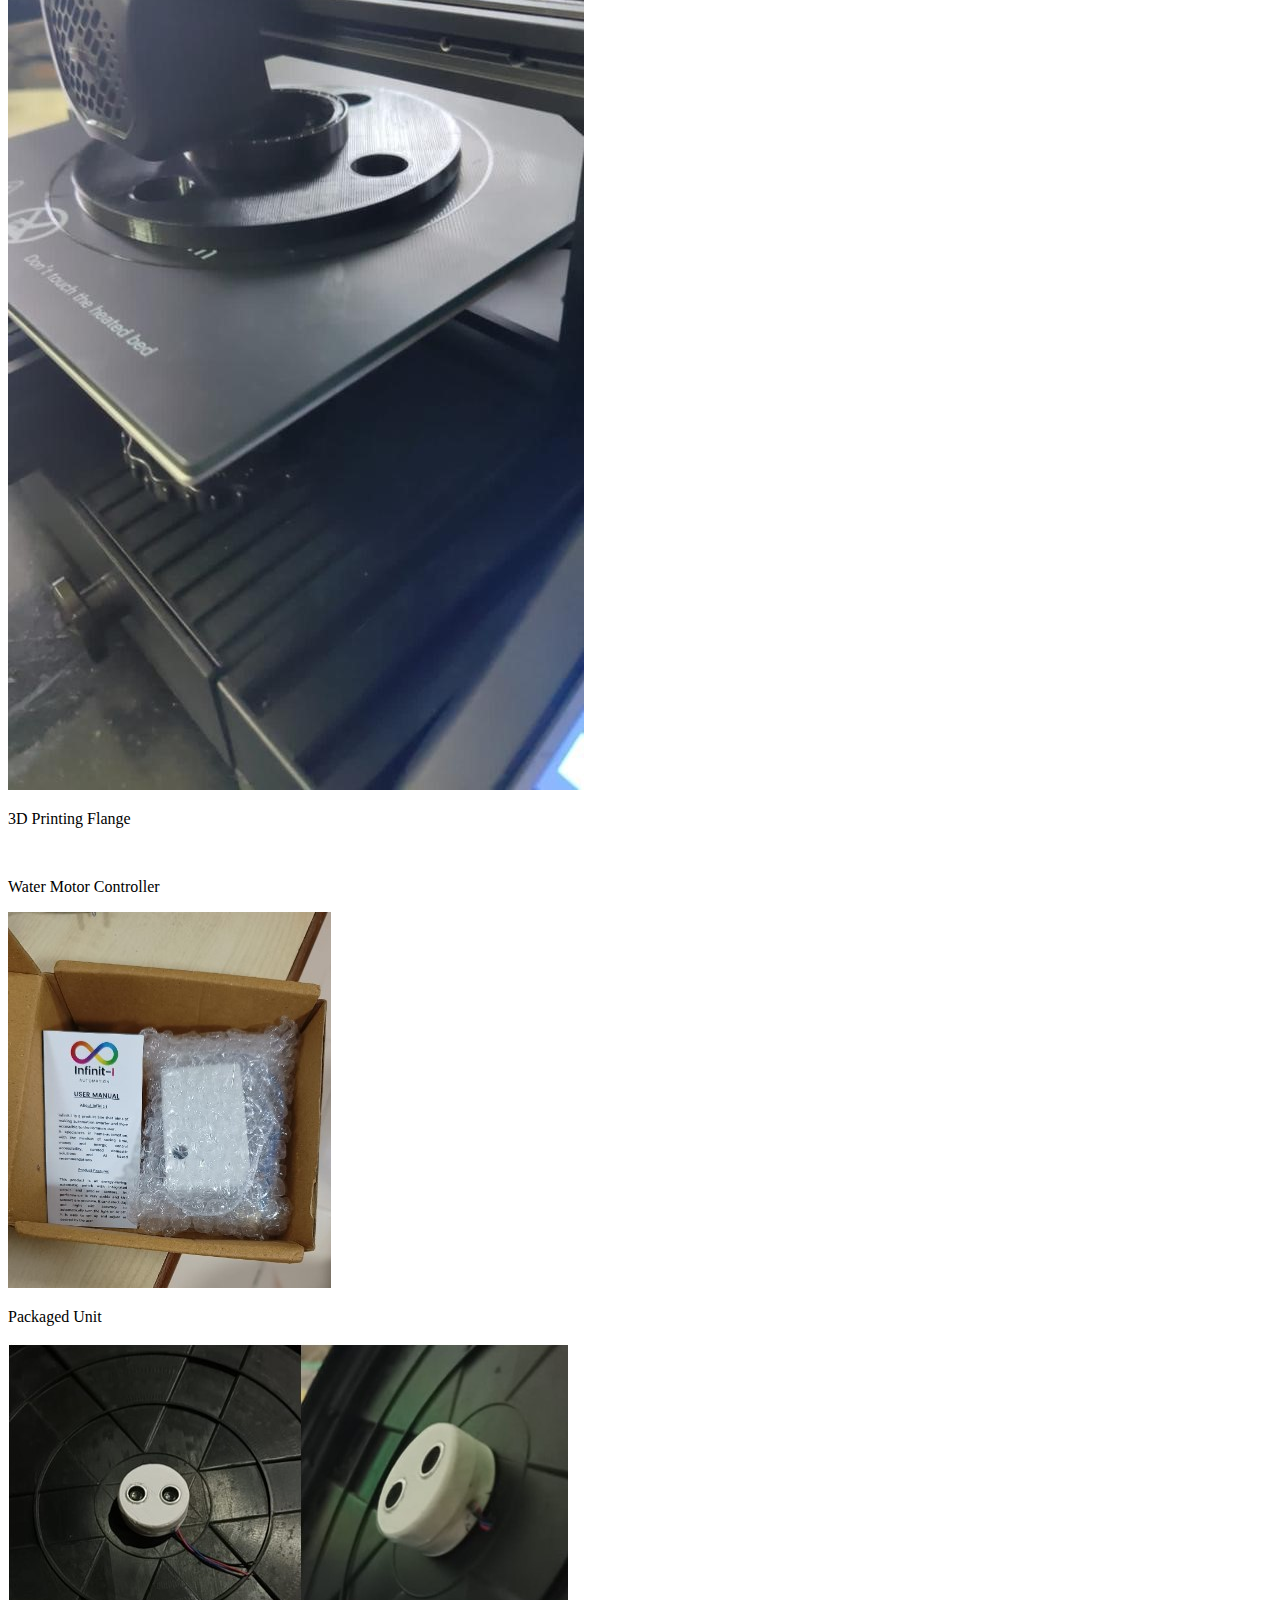
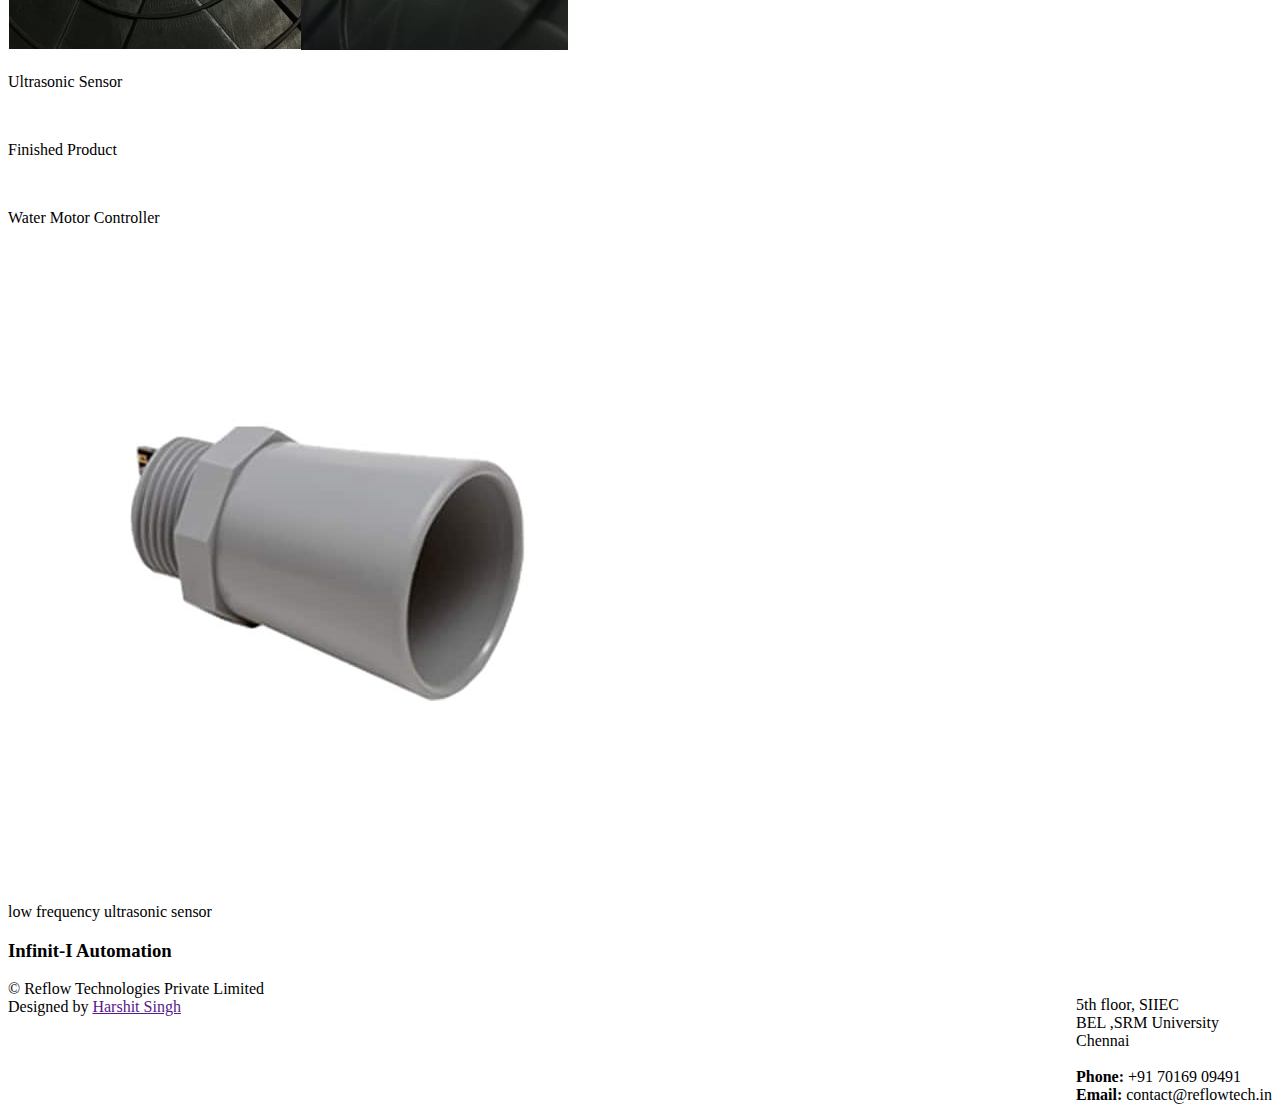
==== commit 5ab9ec75: "Update infinity.html" ====
--- a/infinity.html
+++ b/infinity.html
@@ -28,13 +28,6 @@
 
   <!-- Template Main CSS File -->
   <link href="assets/css/styleinfinity.css" rel="stylesheet">
-
-  <!-- =======================================================
-  * Template Name: Gp - v4.10.0
-  * Template URL: https://bootstrapmade.com/gp-free-multipurpose-html-bootstrap-template/
-  * Author: BootstrapMade.com
-  * License: https://bootstrapmade.com/license/
-  ======================================================== -->
 </head>
 
 <body>
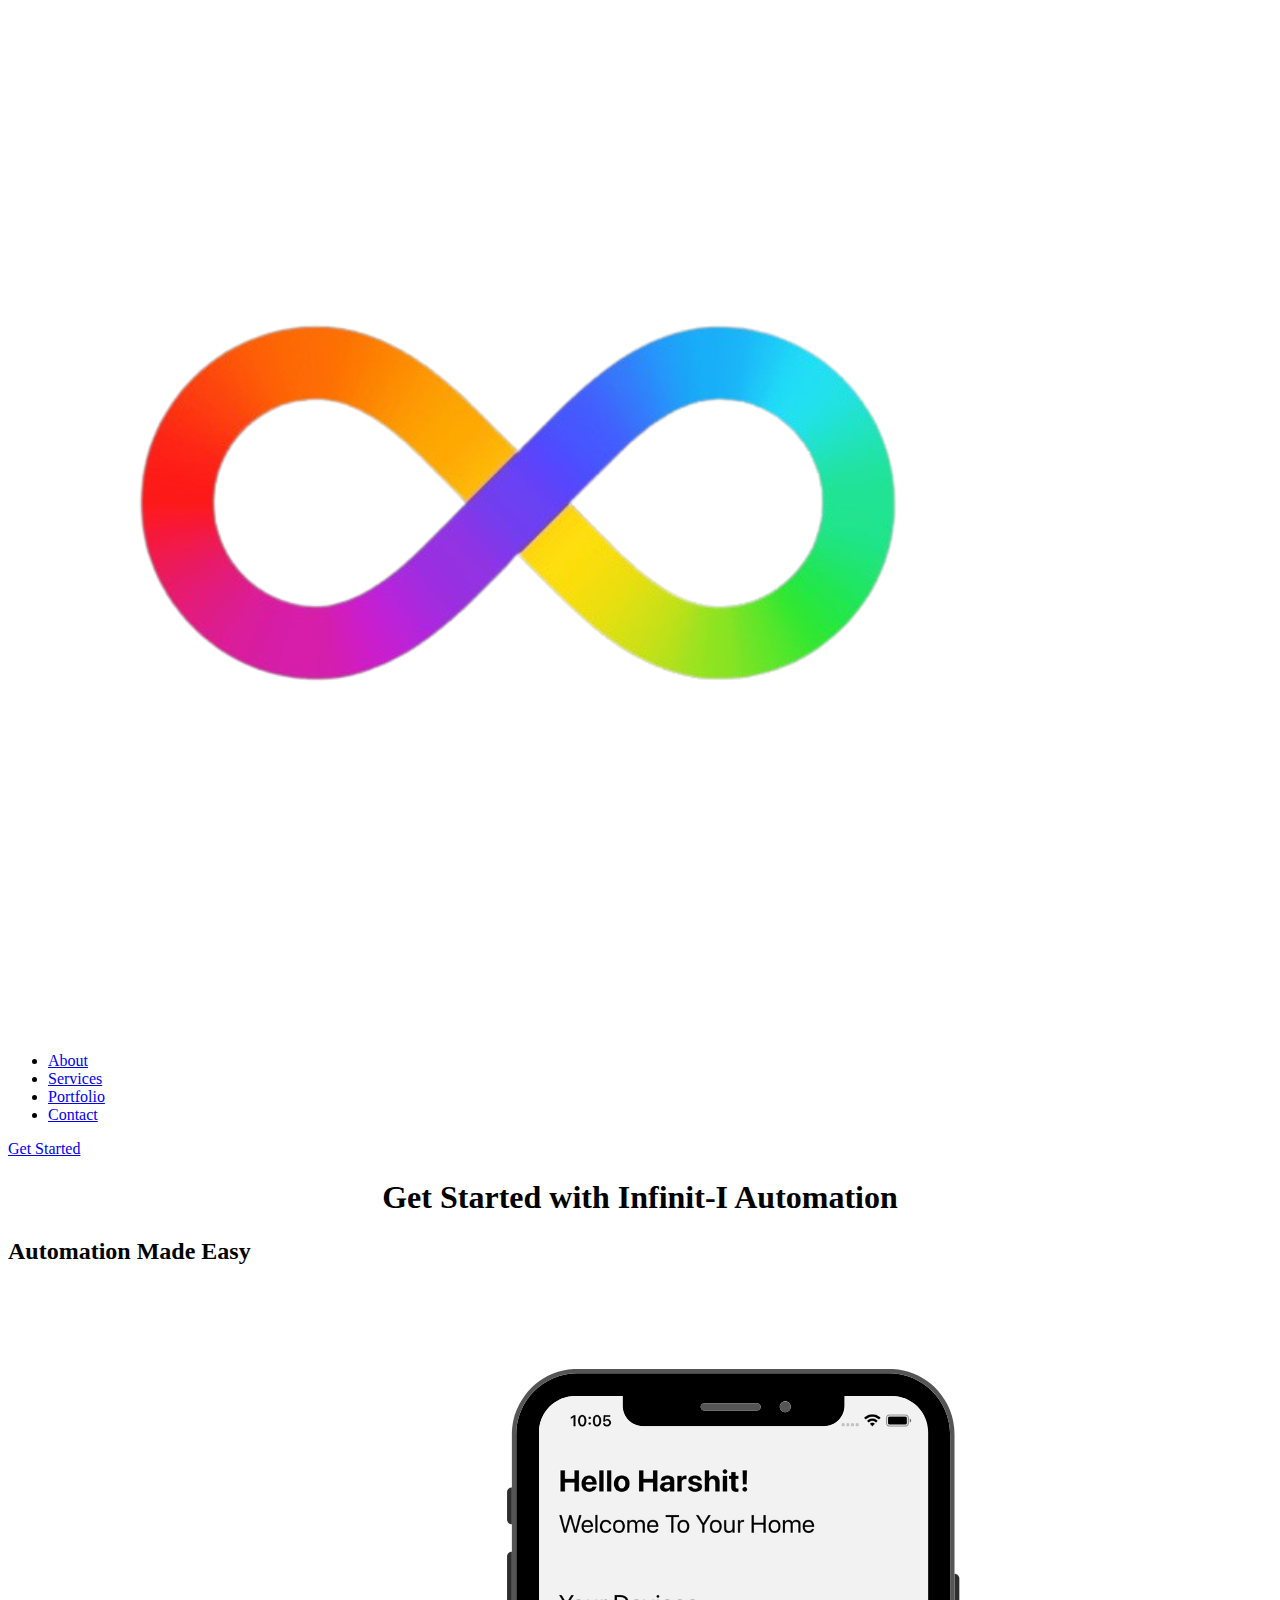
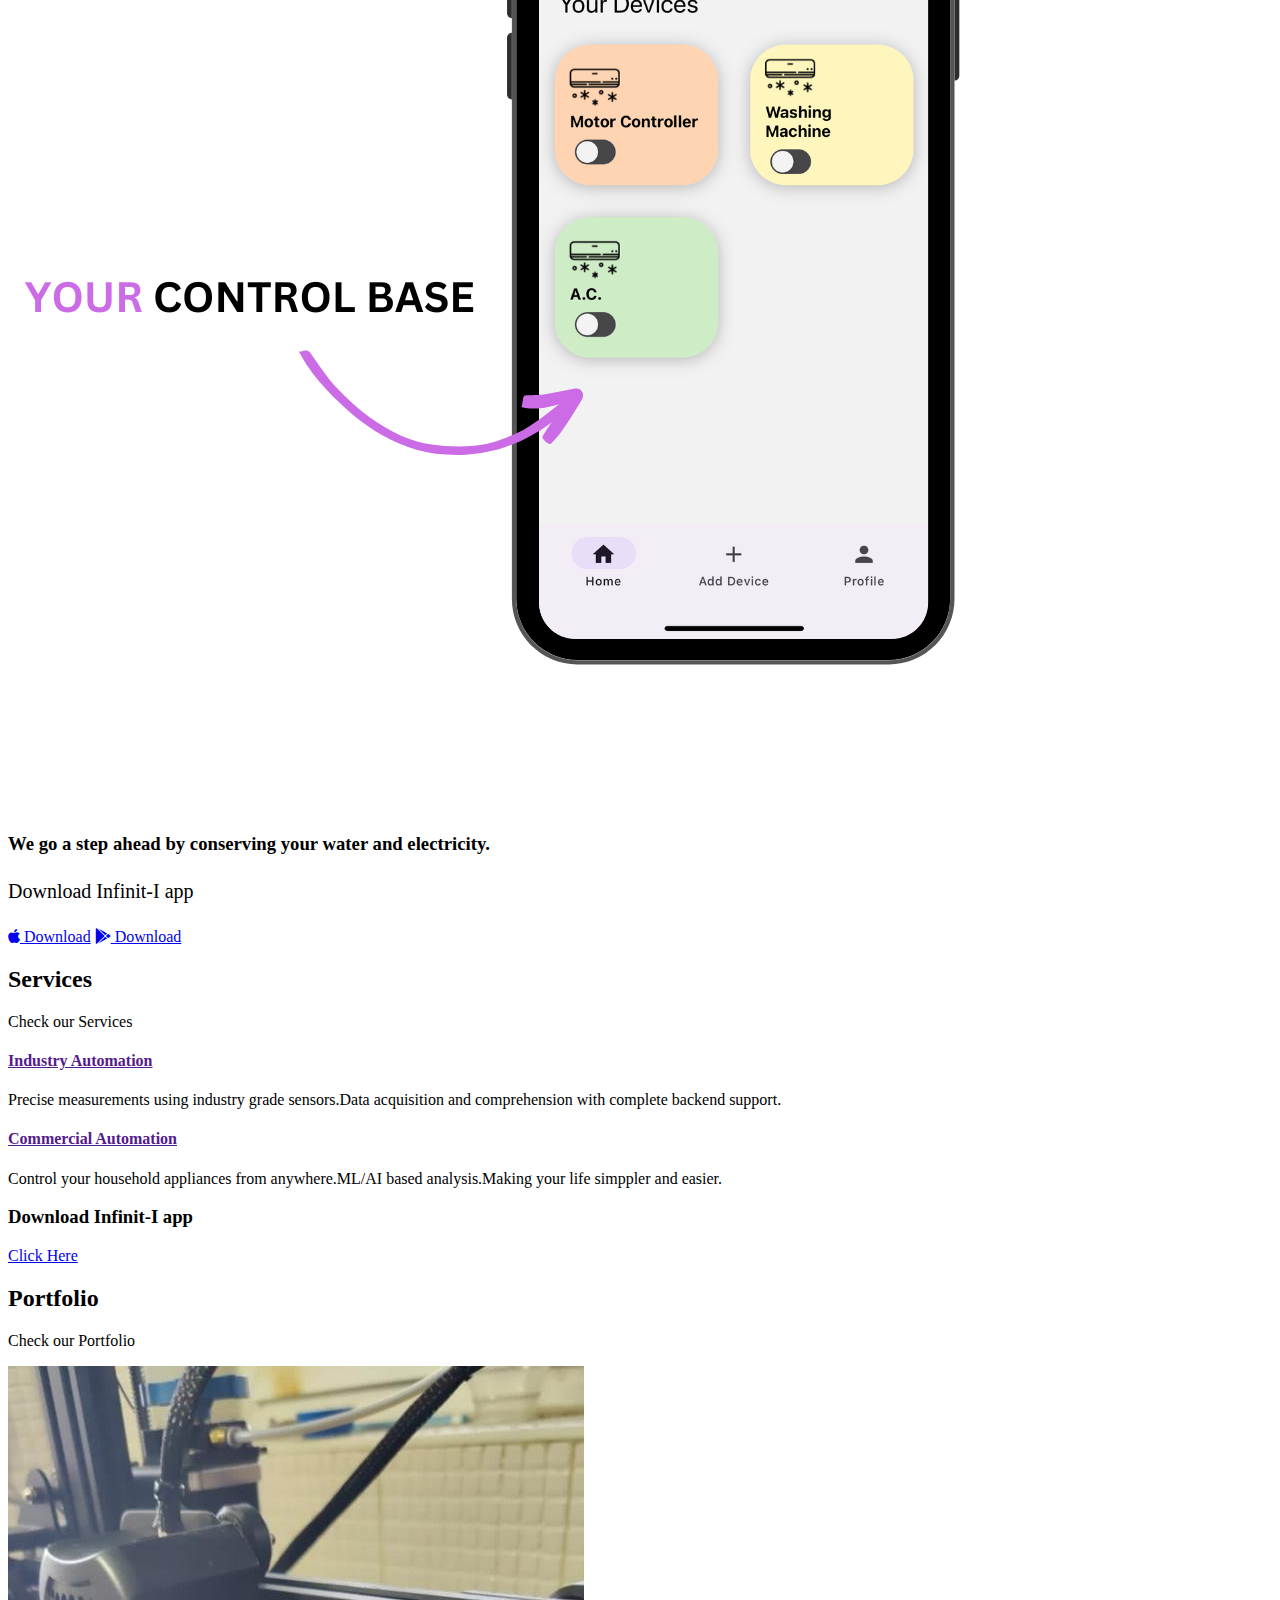
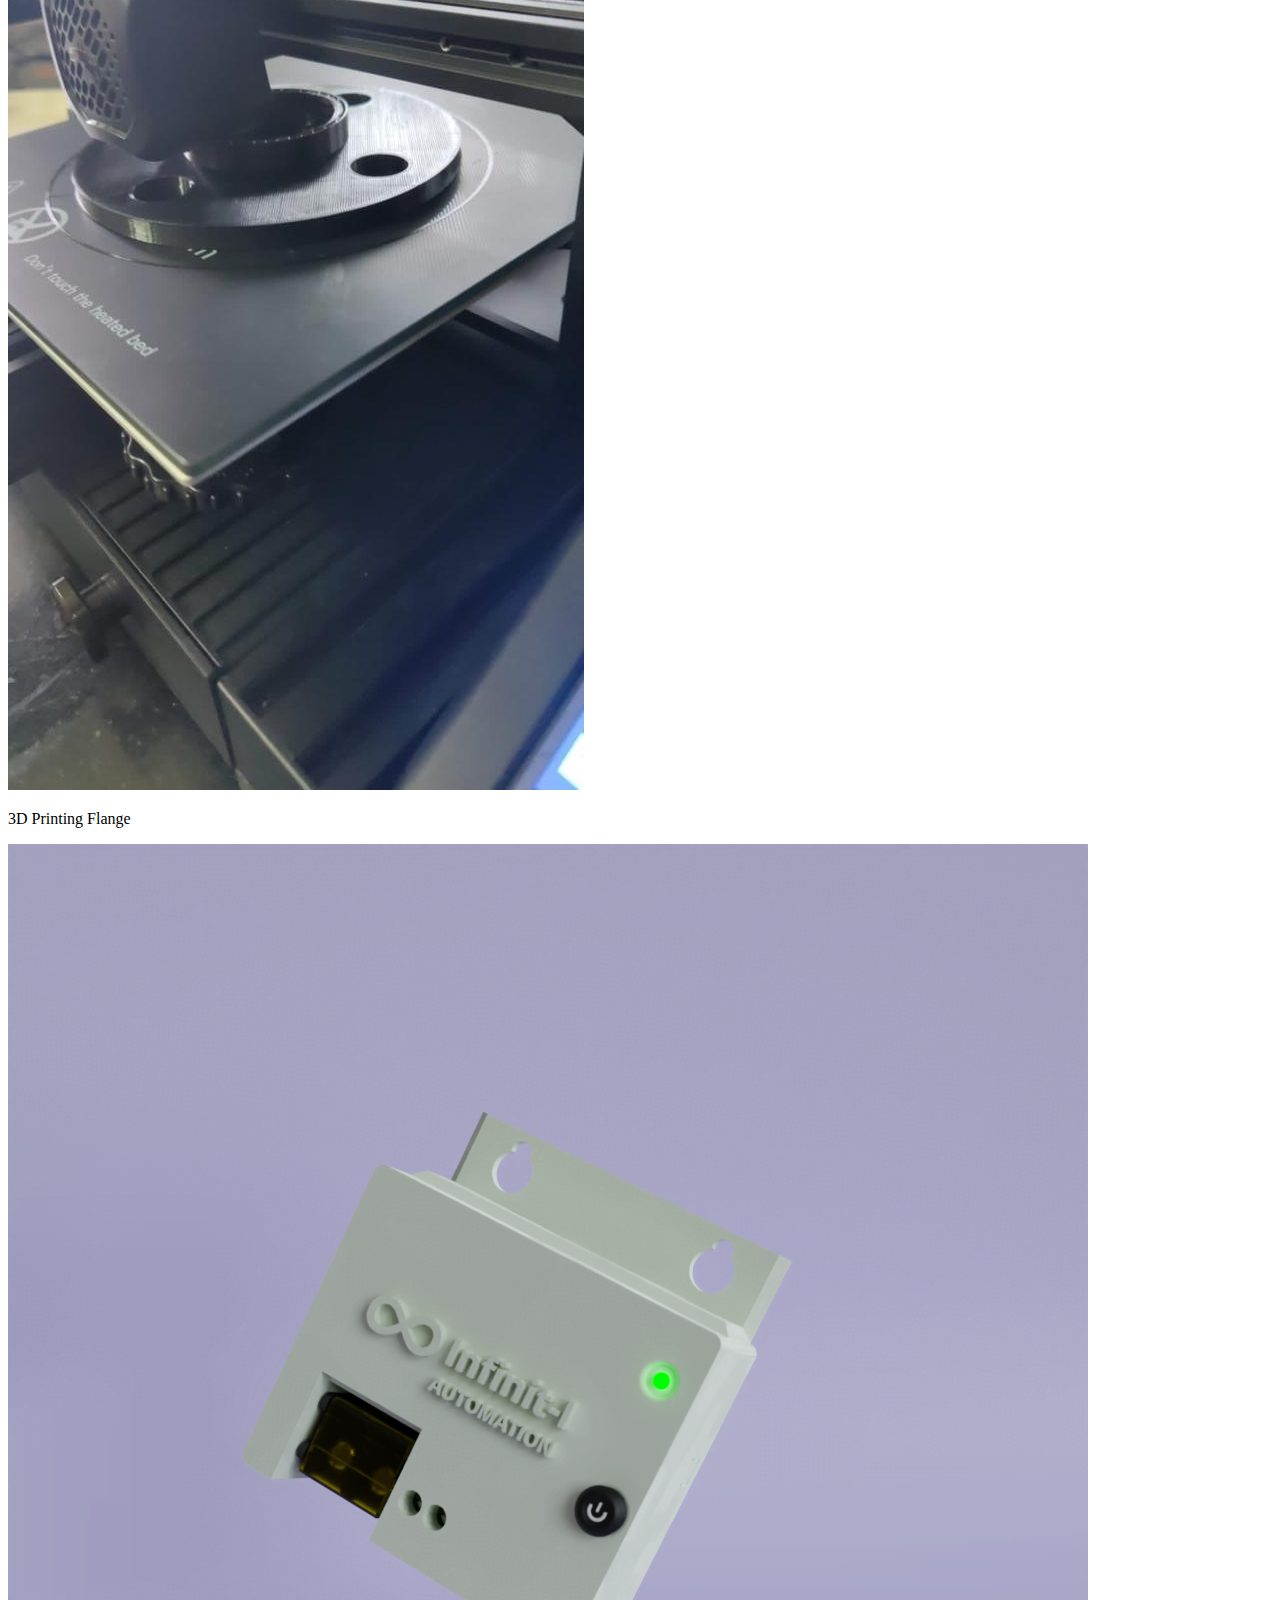
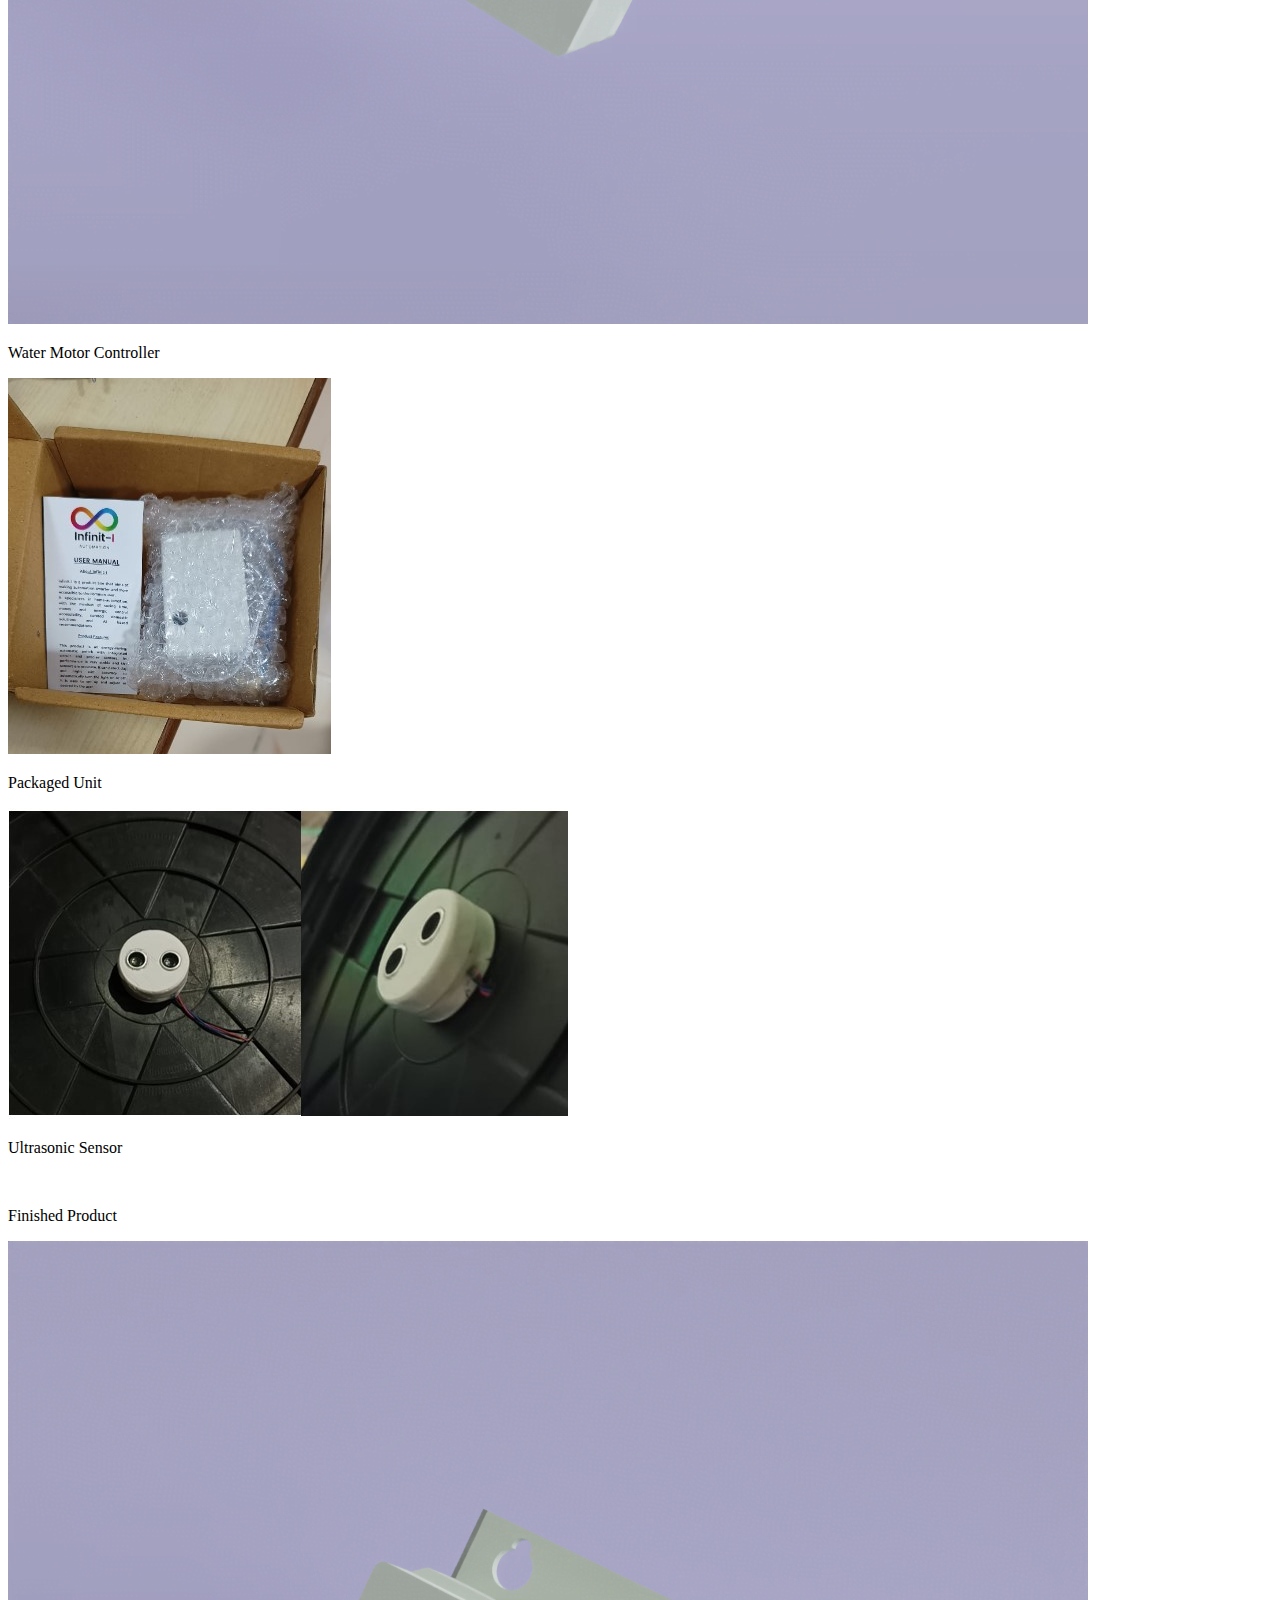
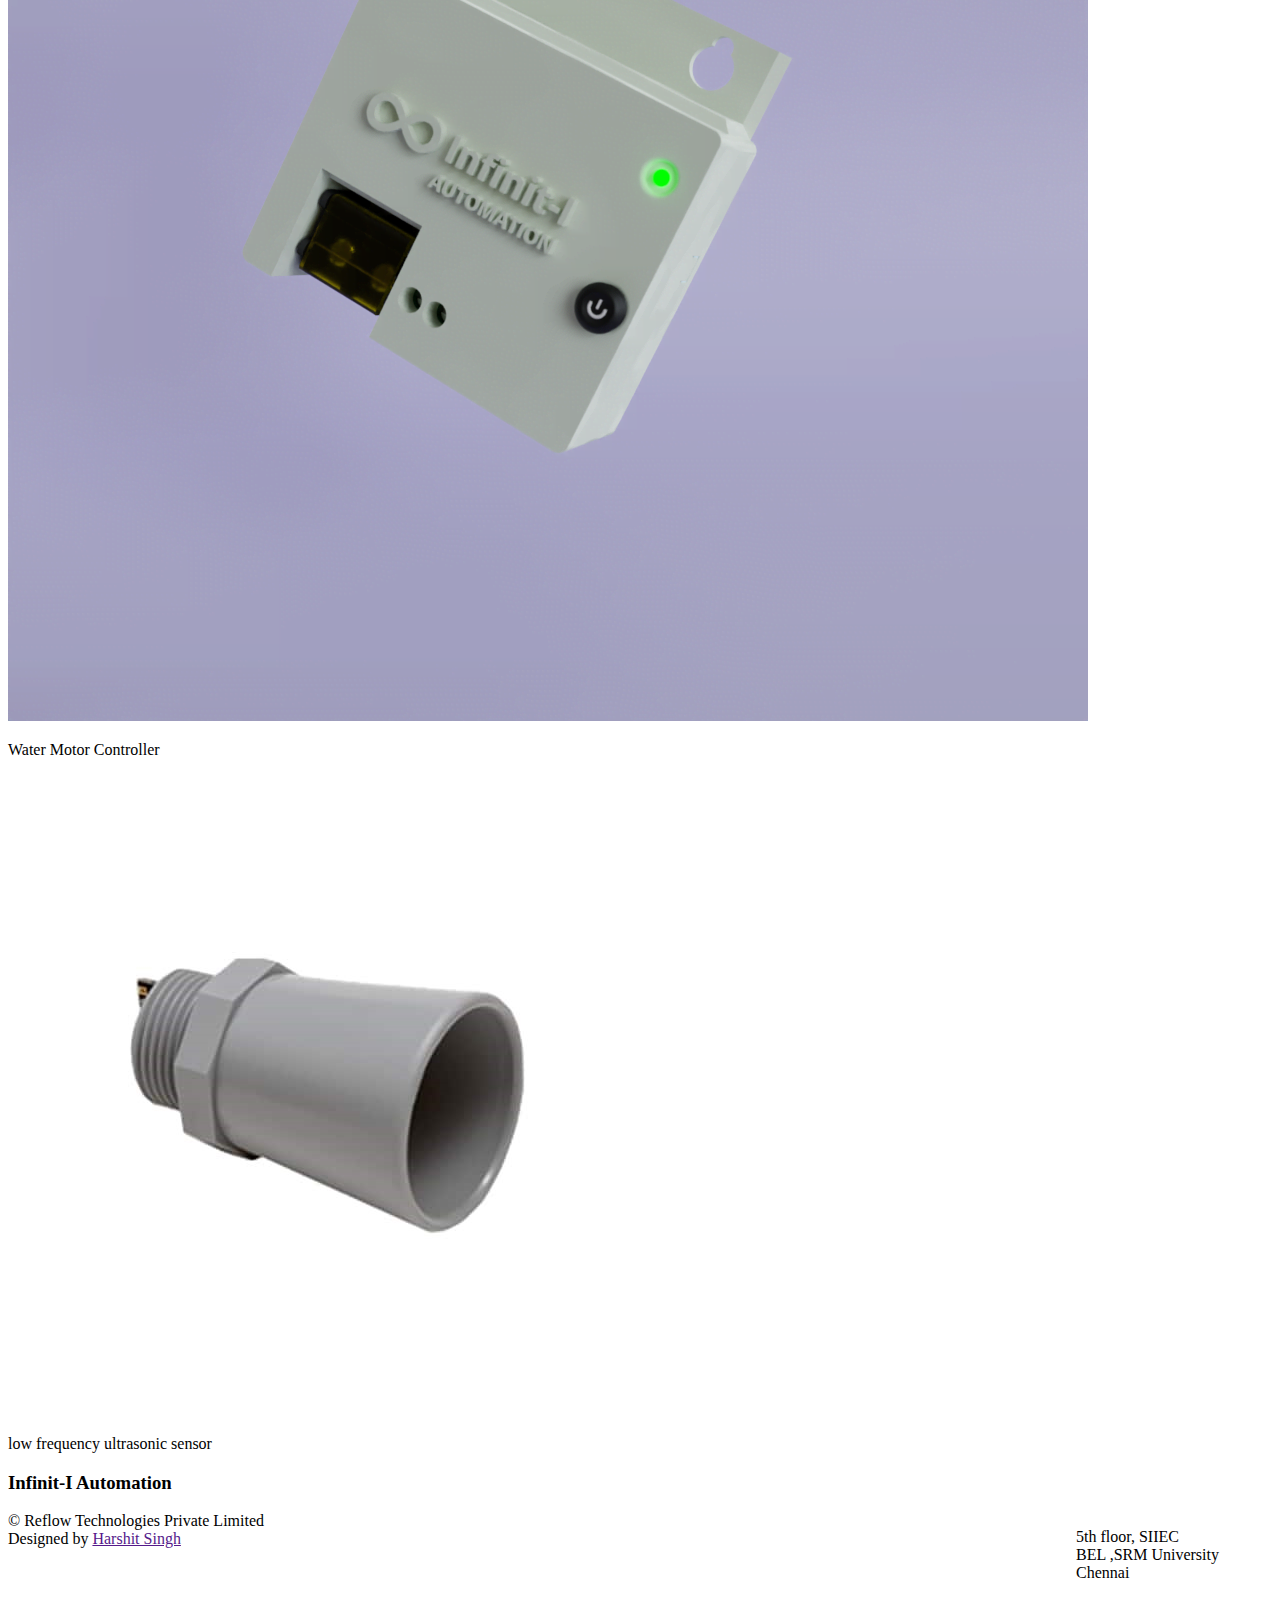
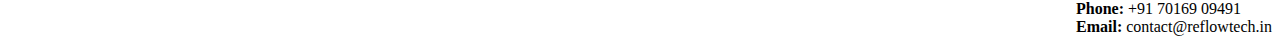
==== commit d4783b0b: "Update infinity.html" ====
--- a/infinity.html
+++ b/infinity.html
@@ -10,8 +10,7 @@
   <meta content="" name="keywords">
 
   <!-- Favicons -->
-  <link href="assets/img/favicon.png" rel="icon">
-  <link href="assets/img/apple-touch-icon.png" rel="apple-touch-icon">
+<link rel = "icon" href="assets/img/vip.png" >
 
   <!-- Google Fonts -->
   <link href="https://fonts.googleapis.com/css?family=Open+Sans:300,300i,400,400i,600,600i,700,700i|Raleway:300,300i,400,400i,500,500i,600,600i,700,700i|Poppins:300,300i,400,400i,500,500i,600,600i,700,700i" rel="stylesheet">
@@ -847,7 +846,7 @@
   <script src="assets/vendor/php-email-form/validate.js"></script>
 
   <!-- Template Main JS File -->
-  <script src="assets/js/main.js"></script>
+  <script src="assets/js/maininfinity.js"></script>
 
 </body>
 
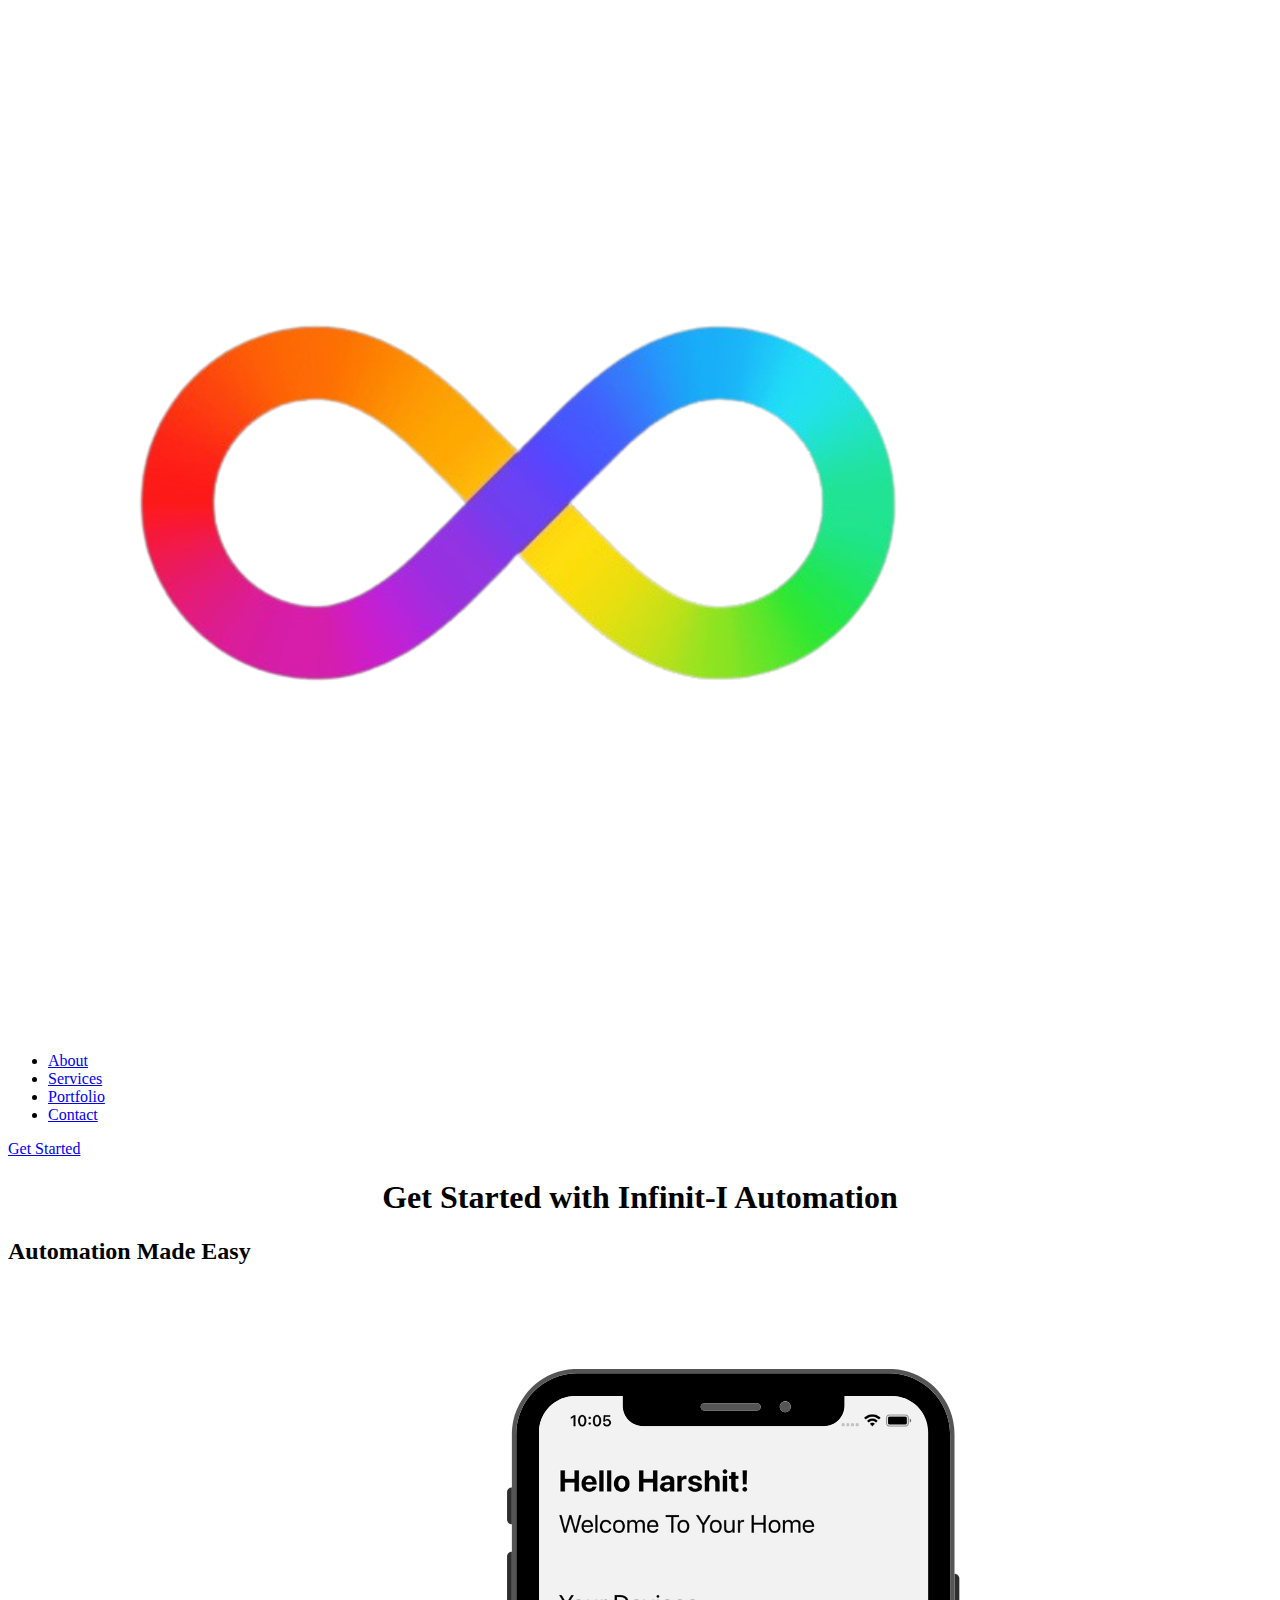
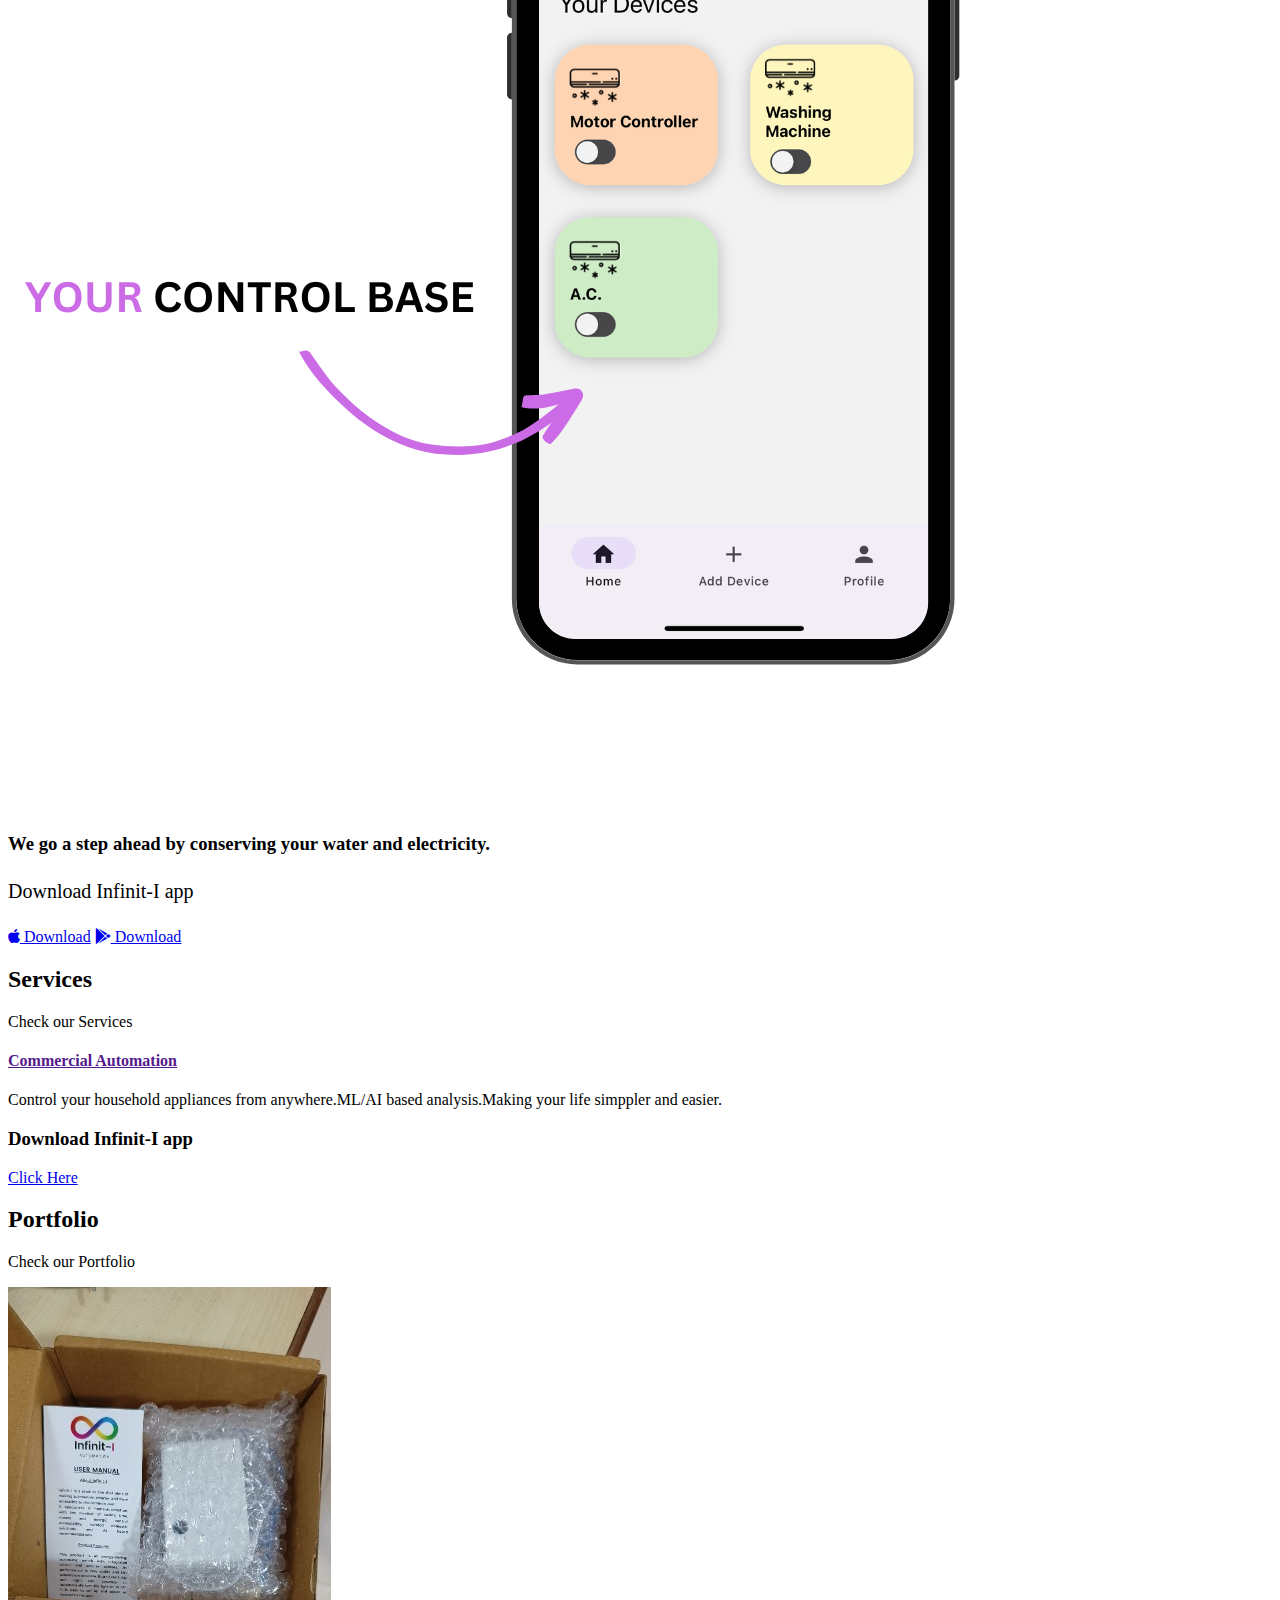
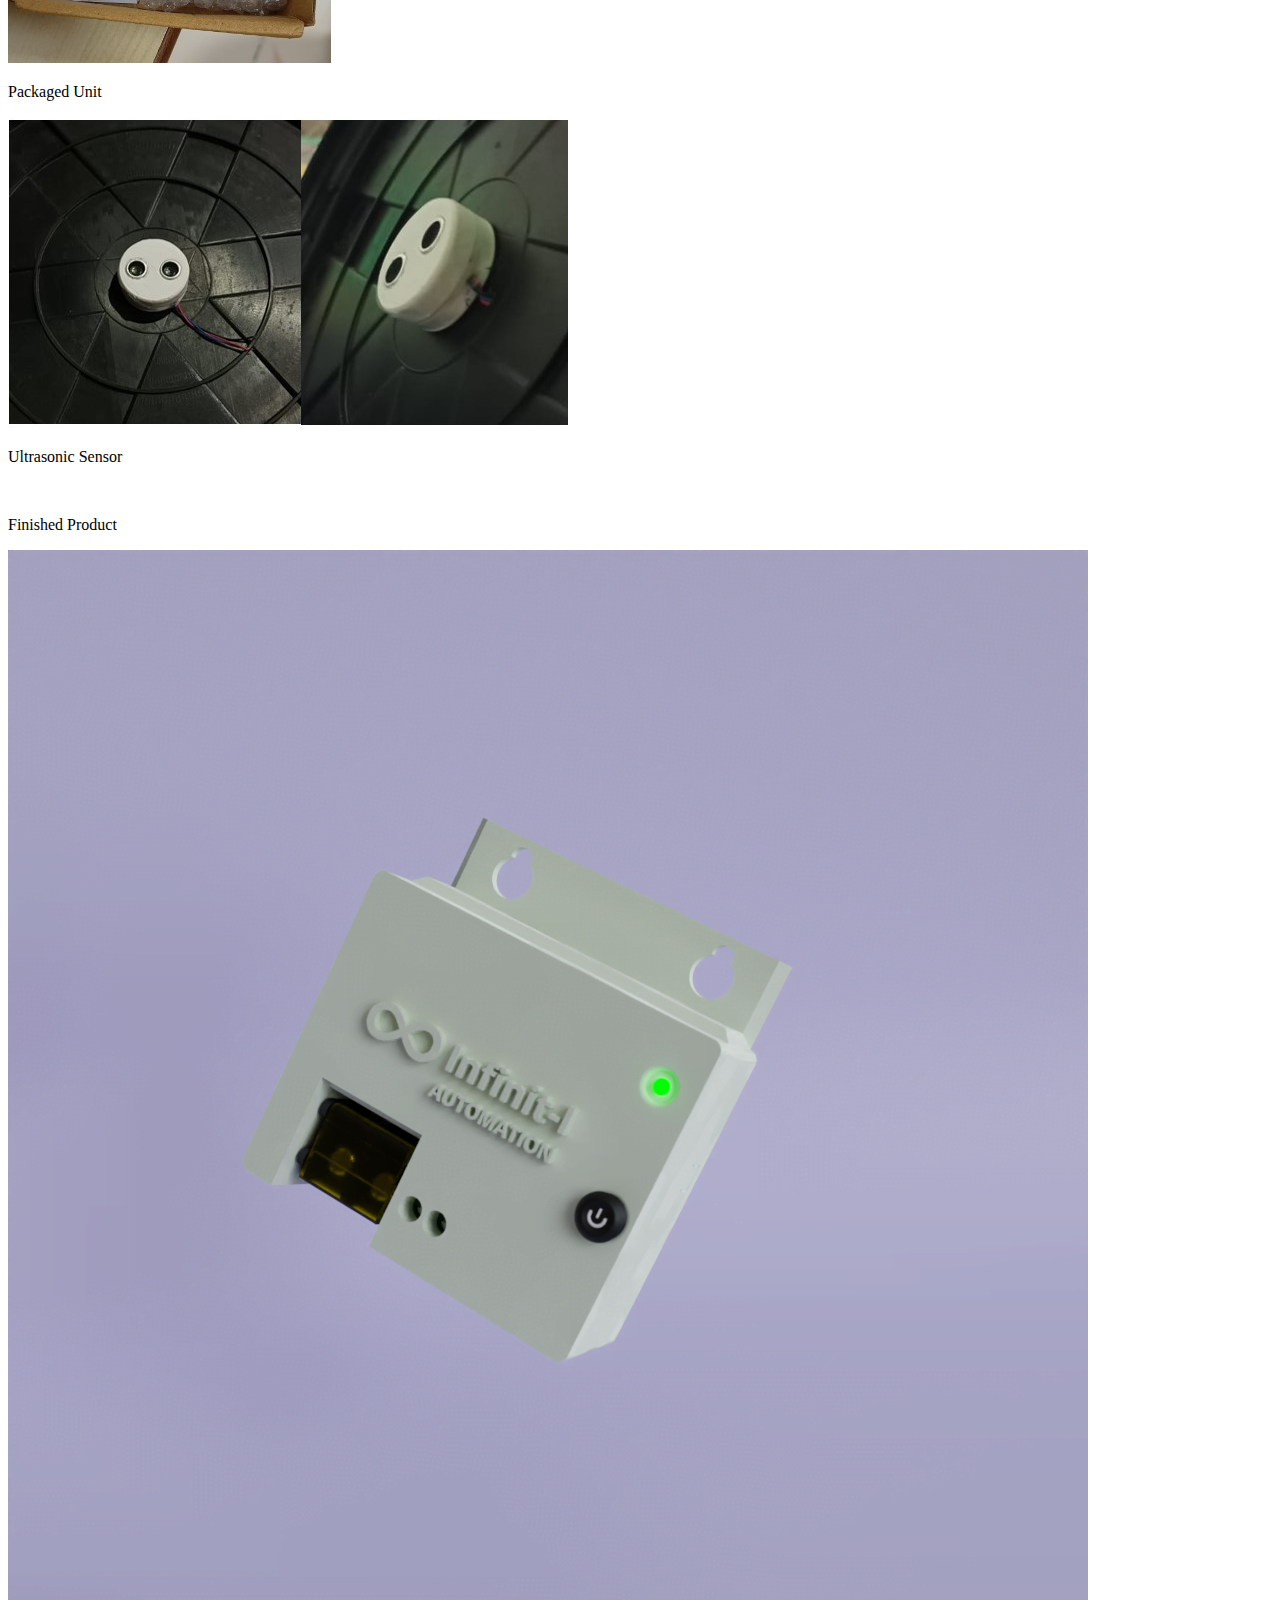
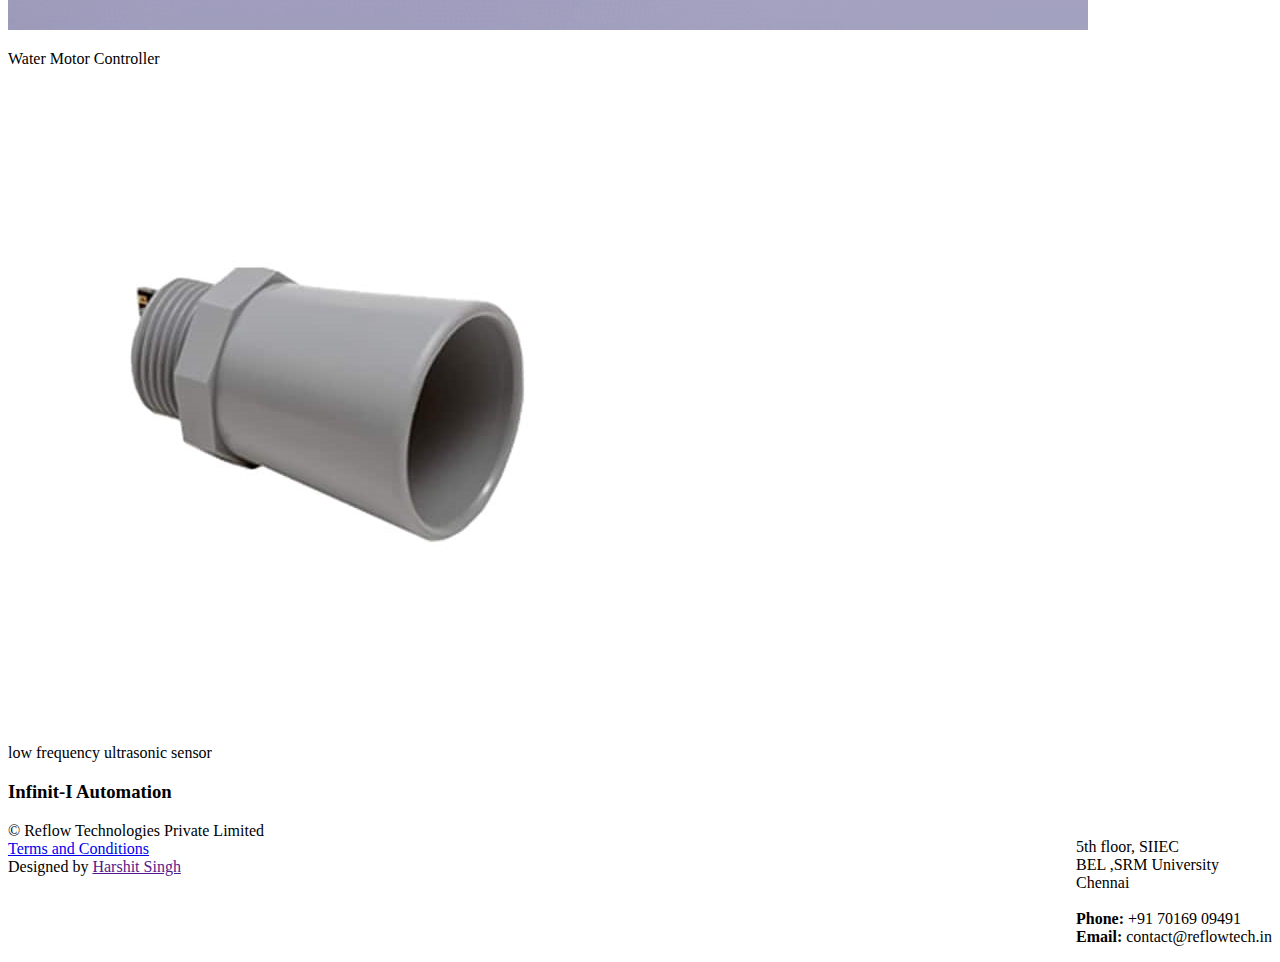
==== commit 2a03c8b5: "Merge branch 'Rwfrg:main' into main" ====
--- a/infinity.html
+++ b/infinity.html
@@ -156,7 +156,7 @@
               min-height: 80
             </p> -->
             
-            <a class="btn btn-dark btn-lg download-button" href="https://play.google.com/store/apps/details?id=com.harshit1245.reflowapp" ><i class="fa-brands fa-apple"></i> Download</a>
+            <a class="btn btn-dark btn-lg download-button" href="https://apps.apple.com/in/app/infinit-i/id6446250524" ><i class="fa-brands fa-apple"></i> Download</a>
             <a type="button" class="btn btn-primary btn-lg download-button" href="https://play.google.com/store/apps/details?id=com.harshit1245.reflowapp"><i class="fa-brands fa-google-play"></i> Download</a>
           </div>
           </div>
@@ -231,17 +231,17 @@
         </div>
 
         <div class="row">
-          <div class="col-lg-6 col-md-6 d-flex align-items-stretch" data-aos="zoom-in" data-aos-delay="100">
+<!--           <div class="col-lg-6 col-md-6 d-flex align-items-stretch" data-aos="zoom-in" data-aos-delay="100">
             <div class="icon-box">
-              <div class="icon"><i class="bx bxl-dribbble" style="color: white;"></i></div>
+              <div class="icon"><i class="bi bi-dribbble" style="color: white;"></i></div>
               <h4><a href="">Industry Automation</a></h4>
               <p>Precise measurements using industry grade sensors.Data acquisition and comprehension with complete backend support.</p>
             </div>
-          </div>
+          </div> -->
 
           <div class="col-lg-6 col-md-6 d-flex align-items-stretch mt-4 mt-md-0" data-aos="zoom-in" data-aos-delay="200">
             <div class="icon-box">
-              <div class="icon"><i class="bx bx-file" style="color: white;"></i></div>
+              <div class="icon"><i class="bi bi-file" style="color: white;"></i></div>
               <h4><a href="">Commercial Automation</a></h4>
               <p>Control your household appliances from anywhere.ML/AI based analysis.Making your life simppler and easier.</p>
             </div>
@@ -319,33 +319,33 @@
 
         <div class="row portfolio-container" data-aos="fade-up" data-aos-delay="200">
 
-          <div class="col-lg-4 col-md-6 portfolio-item filter-app">
+<!--           <div class="col-lg-4 col-md-6 portfolio-item filter-app">
             <div class="portfolio-wrap">
               <img src="assets/img/3d printing flange.jpg" class="img-fluid" alt="">
-              <div class="portfolio-info">
+              <div class="portfolio-info"> -->
                 <!-- <h4>App 1</h4> -->
-                <p>3D Printing Flange</p>
+<!--                 <p>3D Printing Flange</p>
                 <div class="portfolio-links">
-                  <a href="assets/img/3d printing flange.jpg" data-gallery="portfolioGallery" class="portfolio-lightbox" title="3D Printing Flange"><i class="bx bx-plus"></i></a>
+                  <a href="assets/img/3d printing flange.jpg" data-gallery="portfolioGallery" class="portfolio-lightbox" title="3D Printing Flange"><i class="bx bx-plus"></i></a> -->
                   <!-- <a href="portfolio-details.html" title="More Details"><i class="bx bx-link"></i></a> -->
-                </div>
-              </div>
-            </div>
-          </div>
-
-          <div class="col-lg-4 col-md-6 portfolio-item filter-web">
+<!--                 </div>
+              </div>
+            </div>
+          </div> -->
+
+<!--           <div class="col-lg-4 col-md-6 portfolio-item filter-web">
             <div class="portfolio-wrap">
               <img src="assets/img/untiltiled1.png" class="img-fluid" alt="">
-              <div class="portfolio-info">
+              <div class="portfolio-info"> -->
                 <!-- <h4>Web 3</h4> -->
-                <p>Water Motor Controller</p>
+<!--                 <p>Water Motor Controller</p>
                 <div class="portfolio-links">
-                  <a href="assets/img/" data-gallery="portfolioGallery" class="portfolio-lightbox" title="Water Motor Controller"><i class="bx bx-plus"></i></a>
+                  <a href="assets/img/" data-gallery="portfolioGallery" class="portfolio-lightbox" title="Water Motor Controller"><i class="bx bx-plus"></i></a> -->
                   <!-- <a href="portfolio-details.html" title="More Details"><i class="bx bx-link"></i></a> -->
-                </div>
-              </div>
-            </div>
-          </div>
+<!--                 </div>
+              </div>
+            </div>
+          </div> -->
 <!-- 
           <div class="col-lg-4 col-md-6 portfolio-item filter-app">
             <div class="portfolio-wrap">
@@ -808,11 +808,11 @@
               <strong>Email:</strong> contact@reflowtech.in<br>
             </p>
             <div class="social-links mt-3">
-              <a href="https://instagram.com/reflowtech?igshid=YmMyMTA2M2Y=" class="twitter"><i class="bx bxl-twitter"></i></a>
-              <a href="https://instagram.com/reflowtech?igshid=YmMyMTA2M2Y=" class="facebook"><i class="bx bxl-facebook"></i></a>
-              <a href="https://instagram.com/reflowtech?igshid=YmMyMTA2M2Y=" class="instagram"><i class="bx bxl-instagram"></i></a>
+              <a href="https://instagram.com/reflowtech?igshid=YmMyMTA2M2Y=" class="twitter"><i class="bi bi-twitter"></i></a>
+              <a href="https://instagram.com/reflowtech?igshid=YmMyMTA2M2Y=" class="facebook"><i class="bi bi-facebook"></i></a>
+              <a href="https://instagram.com/reflowtech?igshid=YmMyMTA2M2Y=" class="instagram"><i class="bi bi-instagram"></i></a>
            
-              <a href="https://www.linkedin.com/company/reflowtechnologies/" class="linkedin"><i class="bx bxl-linkedin"></i></a>
+              <a href="https://www.linkedin.com/company/reflowtechnologies/" class="linkedin"><i class="bi bi-linkedin"></i></a>
             </div>
           </div>
 
@@ -826,6 +826,9 @@
       <div class="copyright">
         &copy; Reflow Technologies Private Limited
       </div>
+       <div class="copyright">
+      <a href="terms.html">Terms and Conditions</a>
+    </div>
       <div class="credits">
    
         Designed by <a href="">Harshit Singh</a>
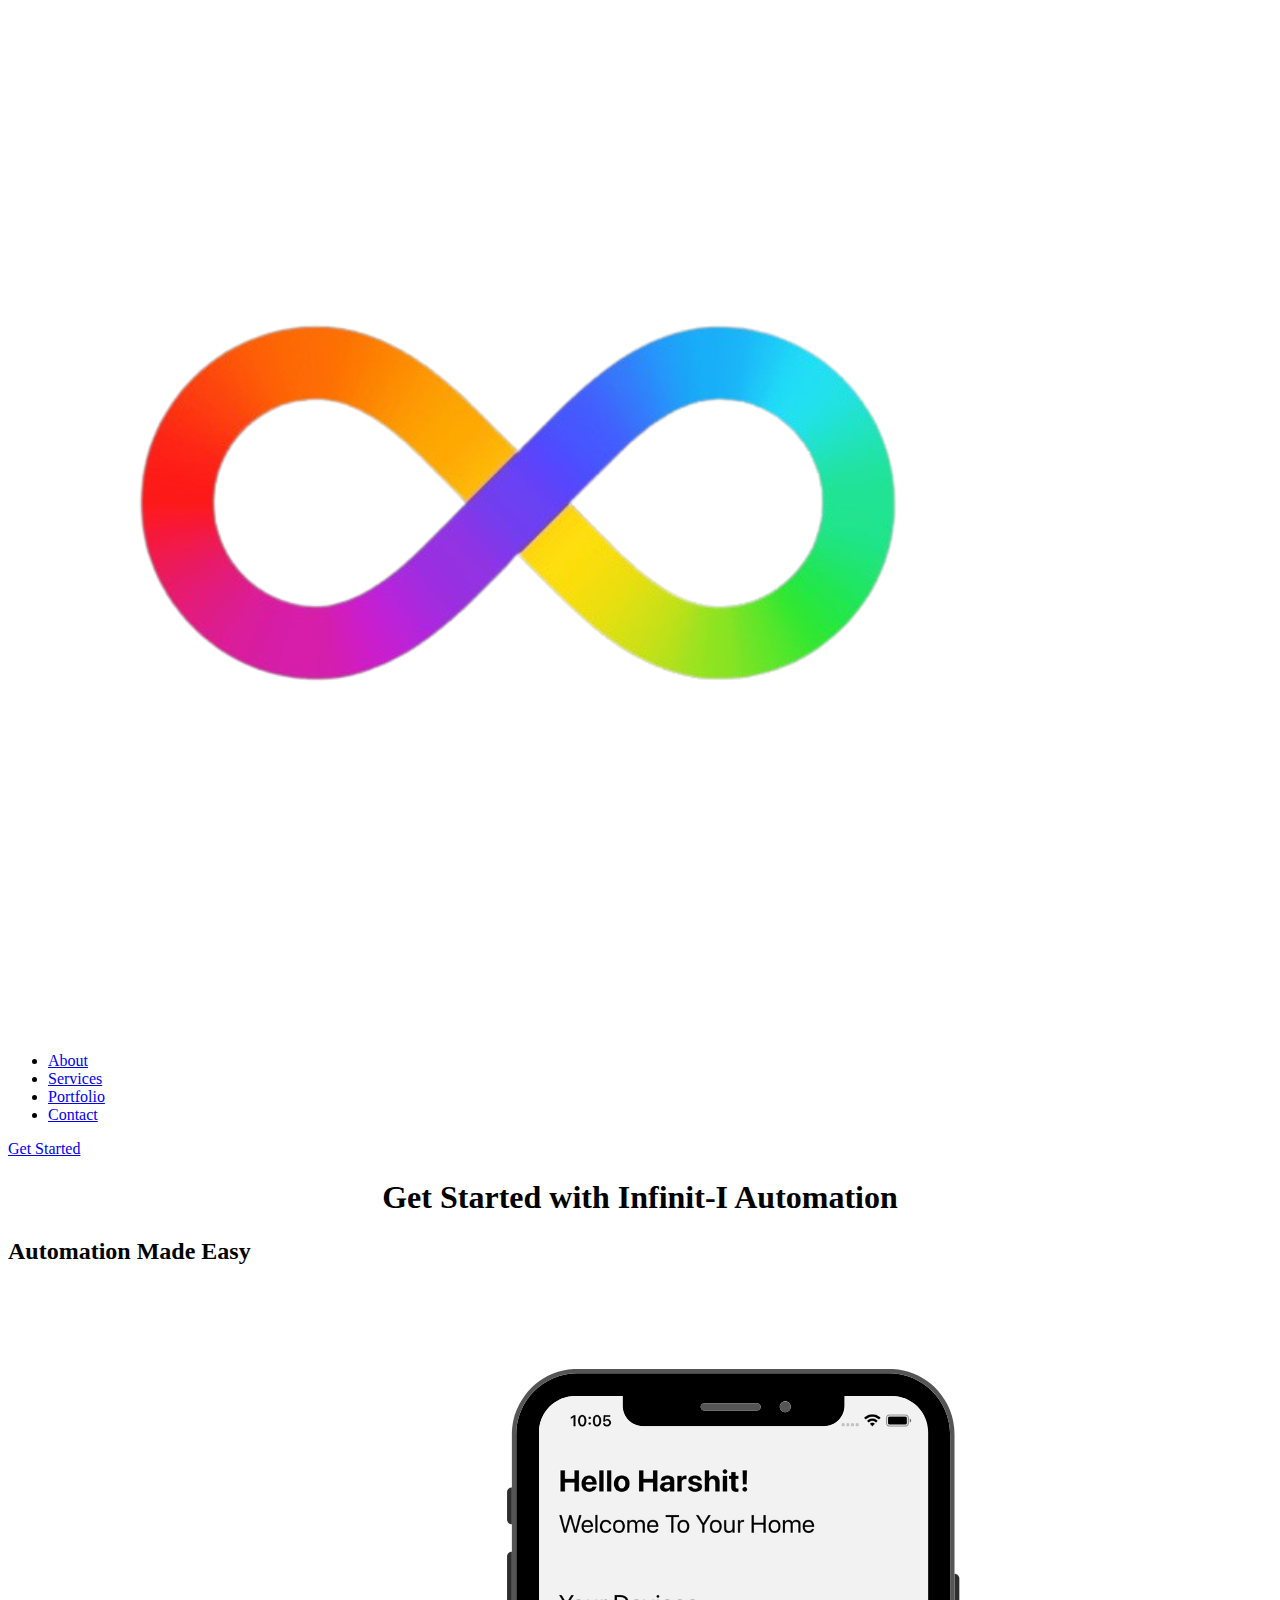
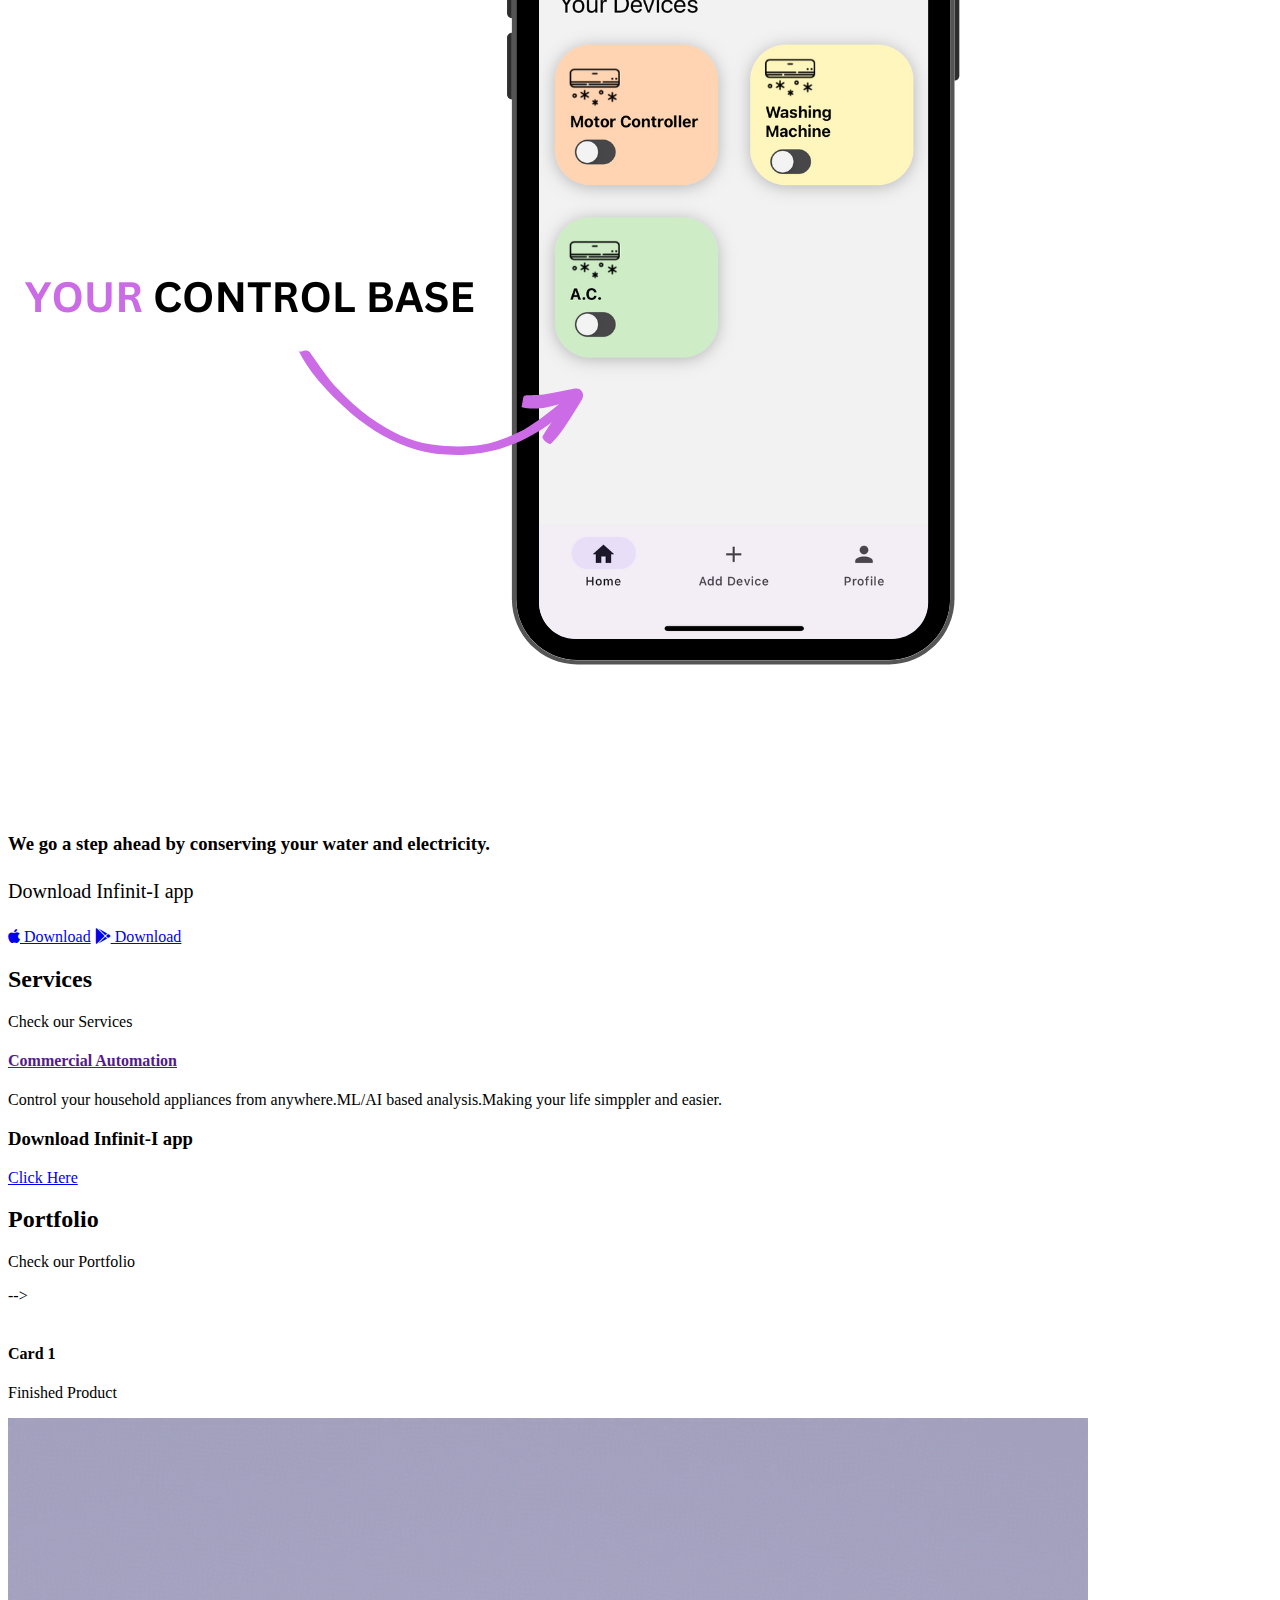
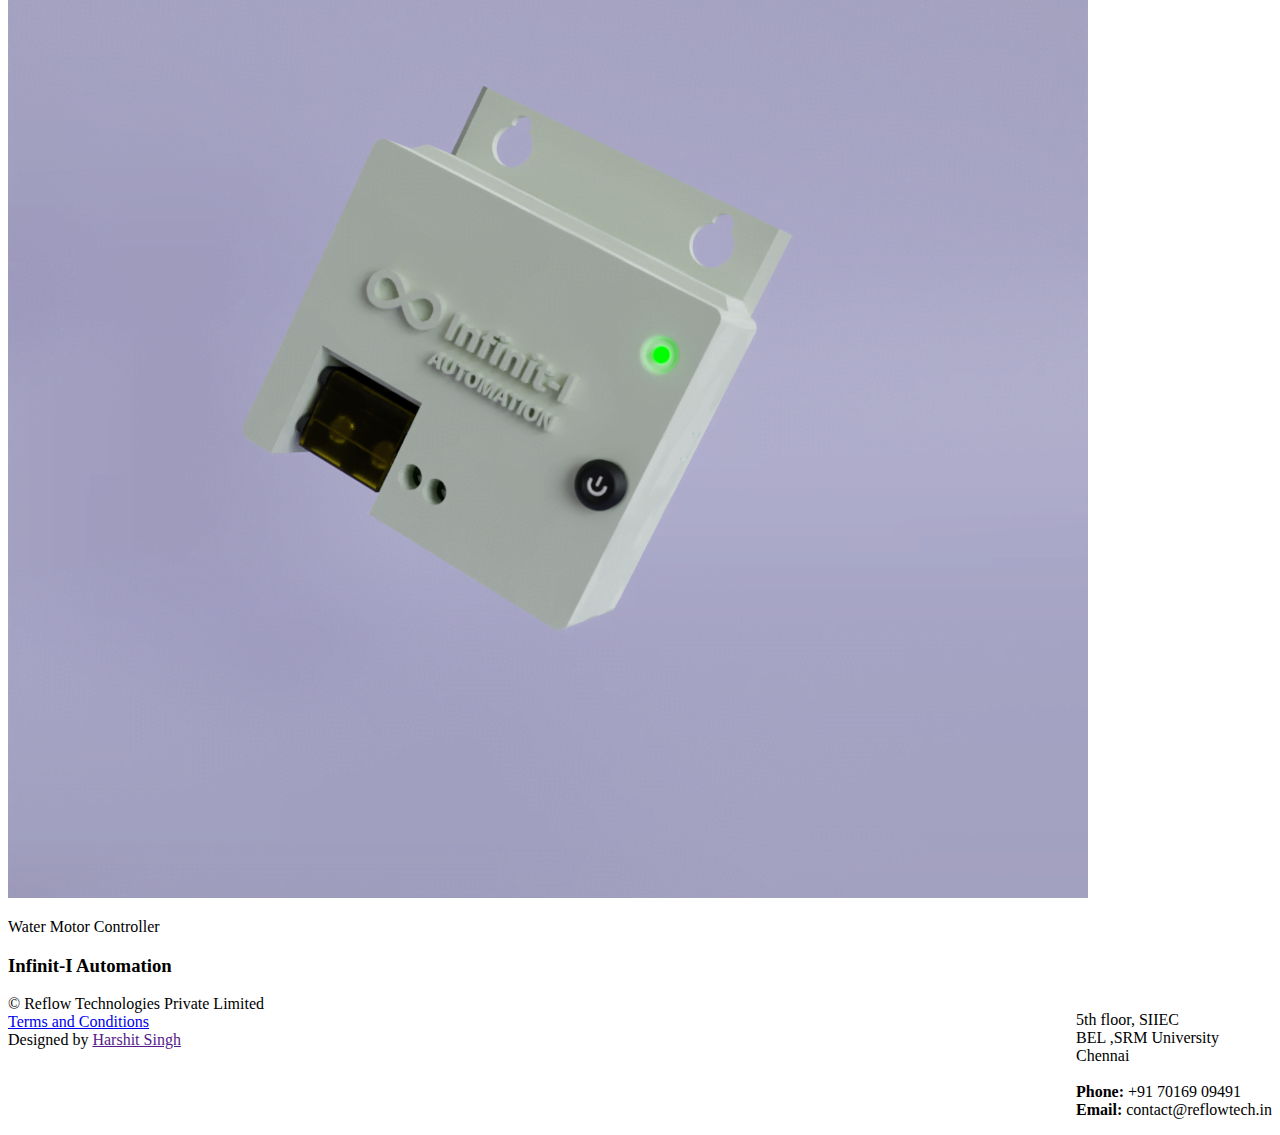
==== commit 8c9b0023: "Merge pull request #13 from Harshit639/main" ====
--- a/infinity.html
+++ b/infinity.html
@@ -360,20 +360,20 @@
               </div>
             </div>
           </div> -->
-
+<!-- 
           <div class="col-lg-4 col-md-6 portfolio-item filter-card">
             <div class="portfolio-wrap">
               <img src="assets/img/packaged unit.jpg" class="img-fluid" alt="">
-              <div class="portfolio-info">
+              <div class="portfolio-info"> -->
                 <!-- <h4>Card 2</h4> -->
-                <p>Packaged Unit</p>
-                <div class="portfolio-links">
-                  <a href="assets/img/packaged unit.jpg" data-gallery="portfolioGallery" class="portfolio-lightbox" title="Packaged Unit"><i class="bx bx-plus"></i></a>
+<!--                 <p>Packaged Unit</p> -->
+<!--                 <div class="portfolio-links"> -->
+<!--                   <a href="assets/img/packaged unit.jpg" data-gallery="portfolioGallery" class="portfolio-lightbox" title="Packaged Unit"><i class="bx bx-plus"></i></a> -->
                   <!-- <a href="portfolio-details.html" title="More Details"><i class="bx bx-link"></i></a> -->
-                </div>
-              </div>
-            </div>
-          </div>
+<!--                 </div>
+              </div>
+            </div>
+          </div> -->
 <!-- 
           <div class="col-lg-4 col-md-6 portfolio-item filter-web">
             <div class="portfolio-wrap">
@@ -389,33 +389,33 @@
             </div>
           </div> -->
 
-          <div class="col-lg-4 col-md-6 portfolio-item filter-app">
+<!--           <div class="col-lg-4 col-md-6 portfolio-item filter-app">
             <div class="portfolio-wrap">
               <img src="assets/img/final product.jpg" class="img-fluid" alt="">
               <div class="portfolio-info">
                 <!-- <h4>App 3</h4> -->
-                <p>Ultrasonic Sensor</p>
-                <div class="portfolio-links">
-                  <a href="assets/img/final product.jpg" data-gallery="portfolioGallery" class="portfolio-lightbox" title="Ultrasonic Sensor"><i class="bx bx-plus"></i></a>
+<!--                 <p>Ultrasonic Sensor</p> -->
+<!--                 <div class="portfolio-links"> -->
+<!--                   <a href="assets/img/final product.jpg" data-gallery="portfolioGallery" class="portfolio-lightbox" title="Ultrasonic Sensor"><i class="bx bx-plus"></i></a> -->
                   <!-- <a href="portfolio-details.html" title="More Details"><i class="bx bx-link"></i></a> -->
-                </div>
-              </div>
-            </div>
-          </div>
-
-          <div class="col-lg-4 col-md-6 portfolio-item filter-card">
+<!--                 </div> -->
+<!--               </div> -->
+<!--             </div> -->
+<!--           </div> --> -->
+
+        <div class="col-lg-4 col-md-6 portfolio-item filter-card">
             <div class="portfolio-wrap">
               <img src="assets/img/untitled.png" class="img-fluid" alt="">
               <div class="portfolio-info">
-                <!-- <h4>Card 1</h4> -->
-                <p>Finished Product</p>
-                <div class="portfolio-links">
-                  <a href="assets/img/untitled.png" data-gallery="portfolioGallery" class="portfolio-lightbox" title="Finished Product"><i class="bx bx-plus"></i></a>
+                <h4>Card 1</h4>
+               <p>Finished Product</p> 
+                <div class="portfolio-links"> 
+                   <a href="assets/img/untitled.png" data-gallery="portfolioGallery" class="portfolio-lightbox" title="Finished Product"><i class="bx bx-plus"></i></a> 
                   <!-- <a href="portfolio-details.html" title="More Details"><i class="bx bx-link"></i></a> -->
-                </div>
-              </div>
-            </div>
-          </div>
+                </div> 
+              </div> 
+            </div> 
+         </div>
 
           <div class="col-lg-4 col-md-6 portfolio-item filter-card">
             <div class="portfolio-wrap">
@@ -430,20 +430,20 @@
               </div>
             </div>
           </div>
-
+<!-- 
           <div class="col-lg-4 col-md-6 portfolio-item filter-web">
             <div class="portfolio-wrap">
               <img src="assets/img/low frequency ultrasonic sensor.jpg" class="img-fluid" alt="">
-              <div class="portfolio-info">
+              <div class="portfolio-info"> -->
                 <!-- <h4>Web 3</h4> -->
-                <p>low frequency ultrasonic sensor</p>
+<!--                 <p>low frequency ultrasonic sensor</p>
                 <div class="portfolio-links">
-                  <a href="assets/img/low frequency ultrasonic sensor.jpg" data-gallery="portfolioGallery" class="portfolio-lightbox" title="low frequency ultrasonic sensor"><i class="bx bx-plus"></i></a>
+                  <a href="assets/img/low frequency ultrasonic sensor.jpg" data-gallery="portfolioGallery" class="portfolio-lightbox" title="low frequency ultrasonic sensor"><i class="bx bx-plus"></i></a> -->
                   <!-- <a href="portfolio-details.html" title="More Details"><i class="bx bx-link"></i></a> -->
-                </div>
-              </div>
-            </div>
-          </div>
+<!--                 </div>
+              </div>
+            </div>
+          </div> -->
 
         </div>
 
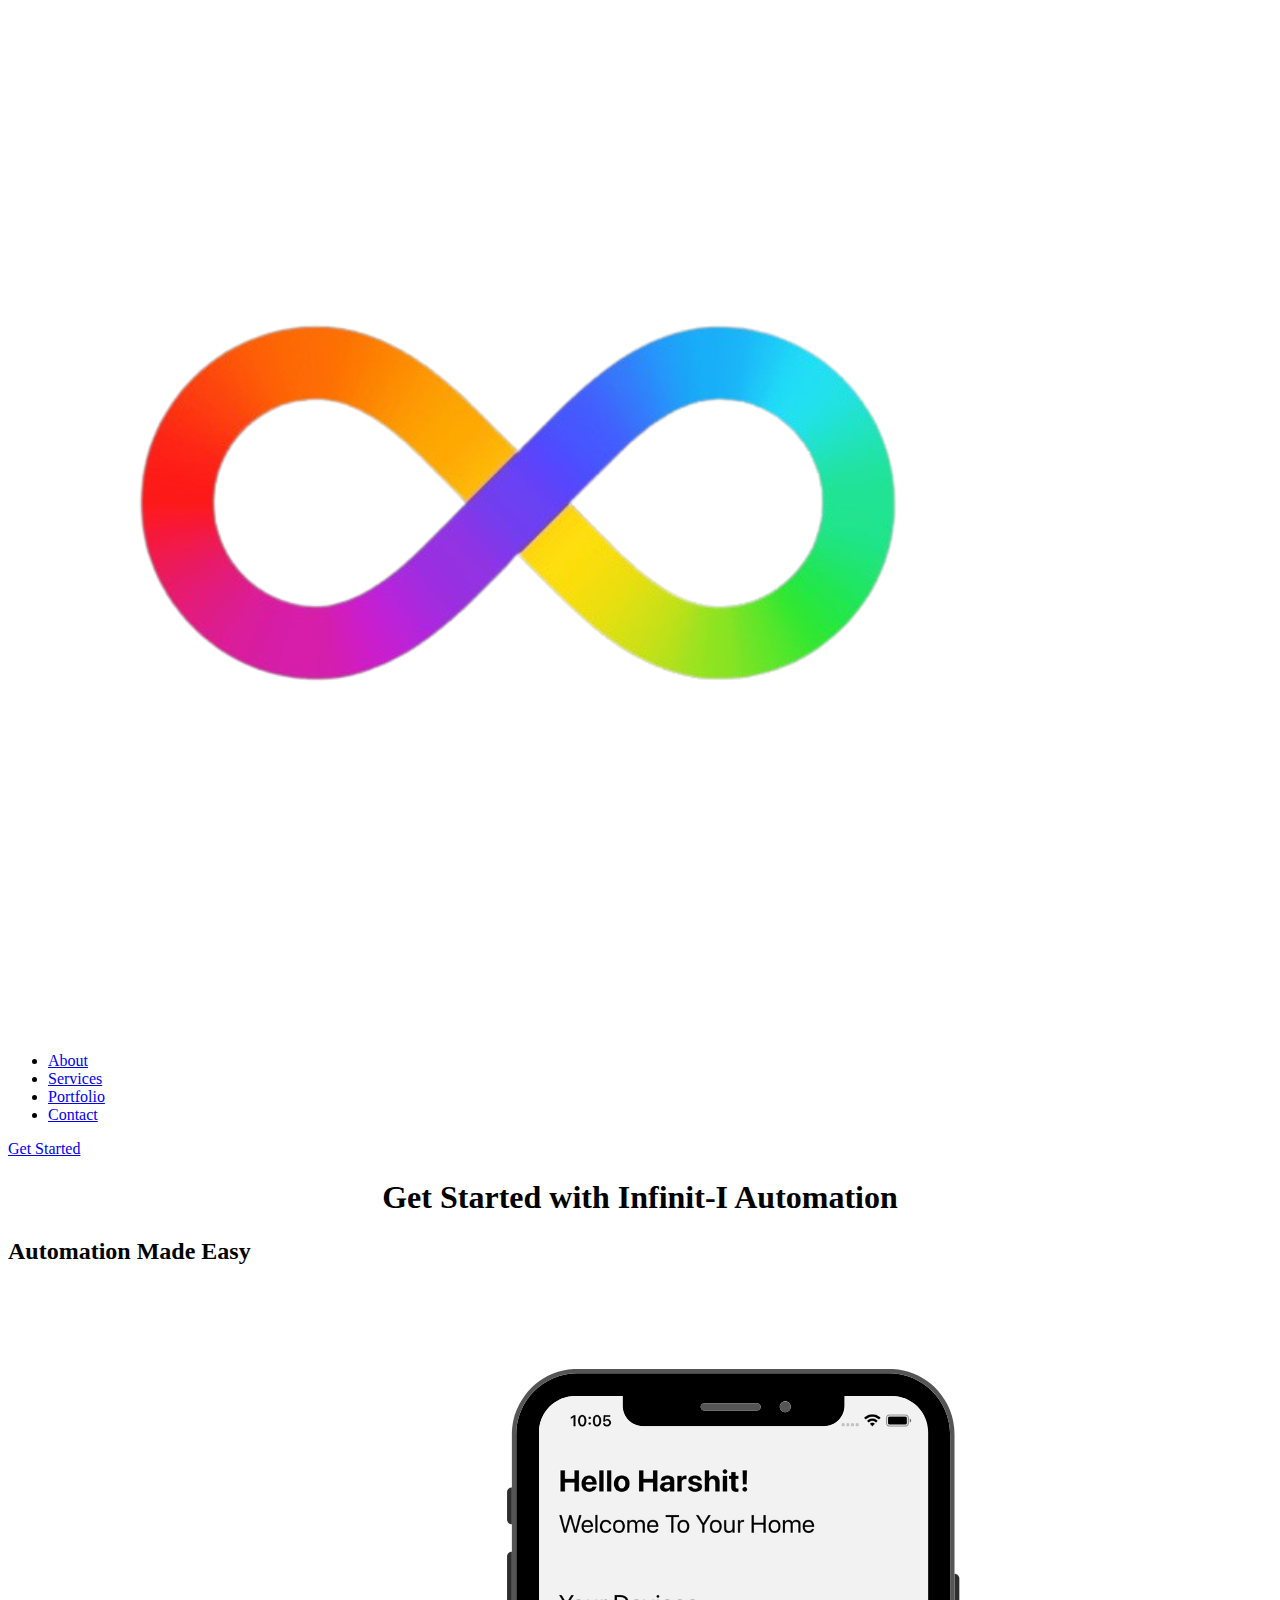
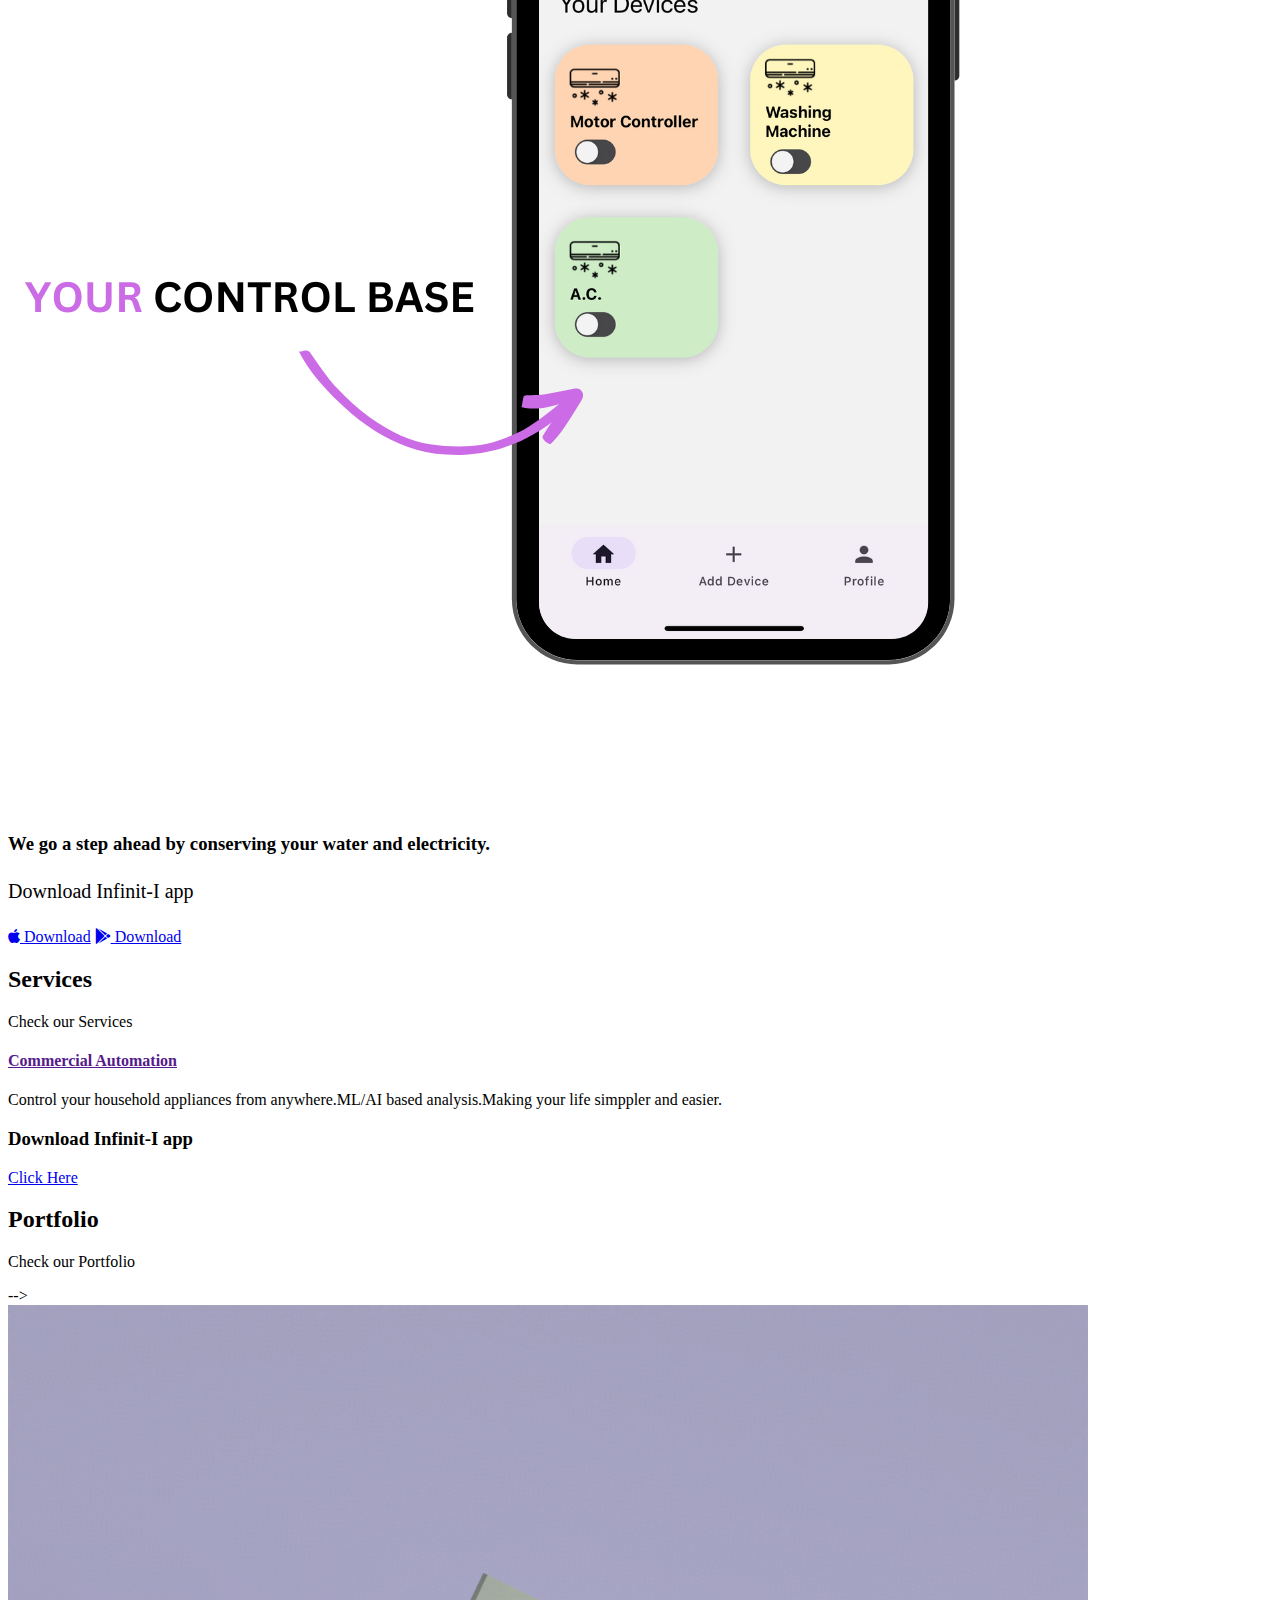
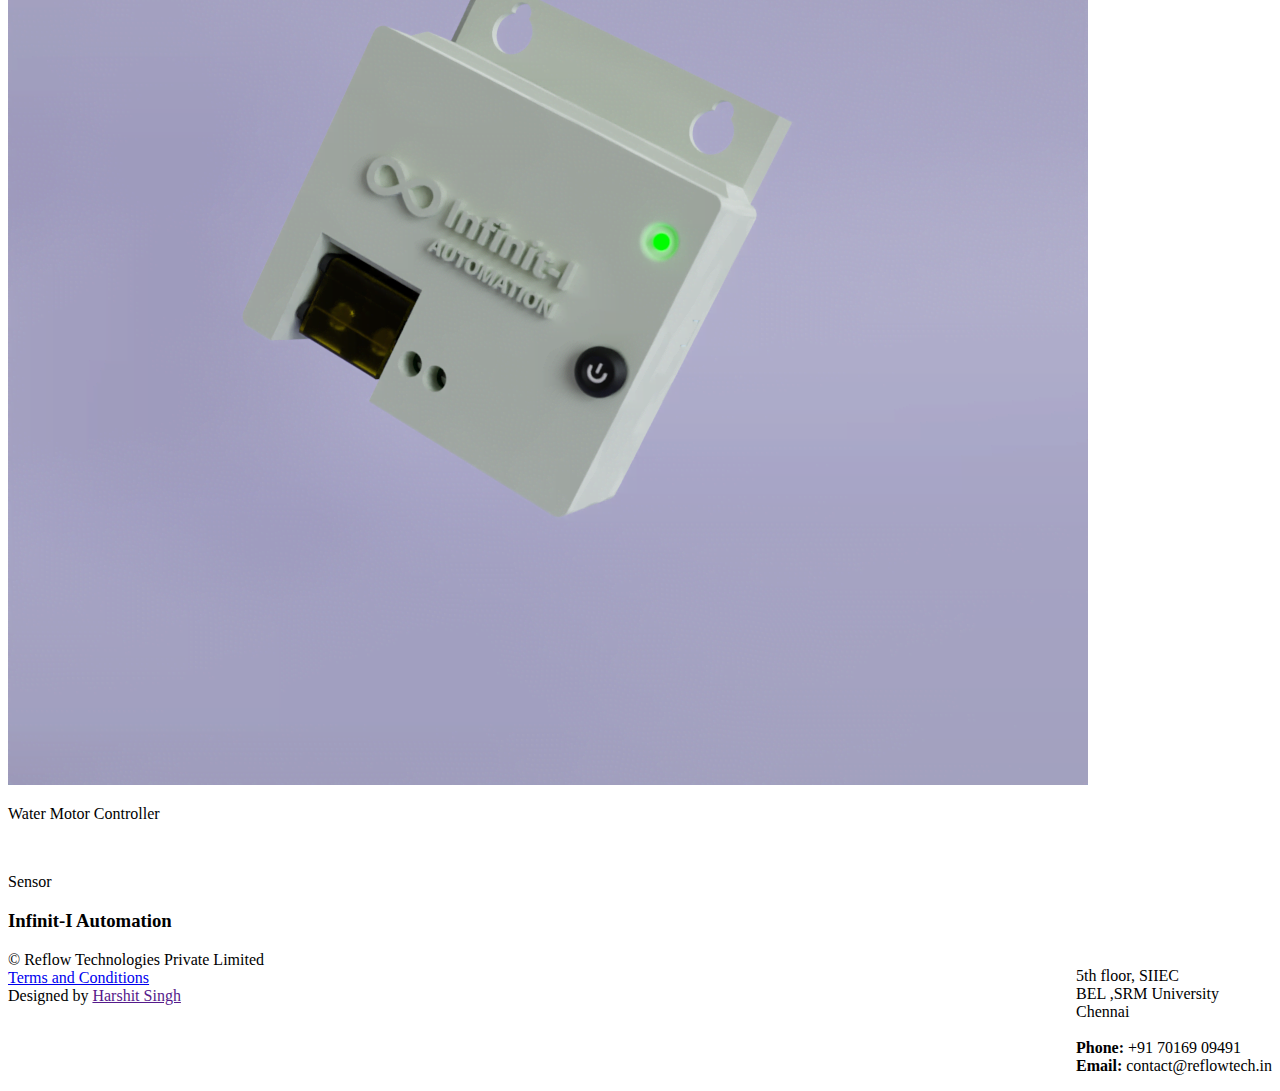
==== commit 13814547: "Update infinity.html" ====
--- a/infinity.html
+++ b/infinity.html
@@ -403,19 +403,7 @@
 <!--             </div> -->
 <!--           </div> --> -->
 
-        <div class="col-lg-4 col-md-6 portfolio-item filter-card">
-            <div class="portfolio-wrap">
-              <img src="assets/img/untitled.png" class="img-fluid" alt="">
-              <div class="portfolio-info">
-                <h4>Card 1</h4>
-               <p>Finished Product</p> 
-                <div class="portfolio-links"> 
-                   <a href="assets/img/untitled.png" data-gallery="portfolioGallery" class="portfolio-lightbox" title="Finished Product"><i class="bx bx-plus"></i></a> 
-                  <!-- <a href="portfolio-details.html" title="More Details"><i class="bx bx-link"></i></a> -->
-                </div> 
-              </div> 
-            </div> 
-         </div>
+     
 
           <div class="col-lg-4 col-md-6 portfolio-item filter-card">
             <div class="portfolio-wrap">
@@ -430,6 +418,20 @@
               </div>
             </div>
           </div>
+          
+             <div class="col-lg-4 col-md-6 portfolio-item filter-card">
+            <div class="portfolio-wrap">
+              <img src="assets/img/untitled.png" class="img-fluid" alt="">
+              <div class="portfolio-info">
+<!--                 <h4>Card 1</h4> -->
+               <p>Sensor</p> 
+                <div class="portfolio-links"> 
+                   <a href="assets/img/untitled.png" data-gallery="portfolioGallery" class="portfolio-lightbox" title="Finished Product"><i class="bx bx-plus"></i></a> 
+                  <!-- <a href="portfolio-details.html" title="More Details"><i class="bx bx-link"></i></a> -->
+                </div> 
+              </div> 
+            </div> 
+         </div>
 <!-- 
           <div class="col-lg-4 col-md-6 portfolio-item filter-web">
             <div class="portfolio-wrap">
